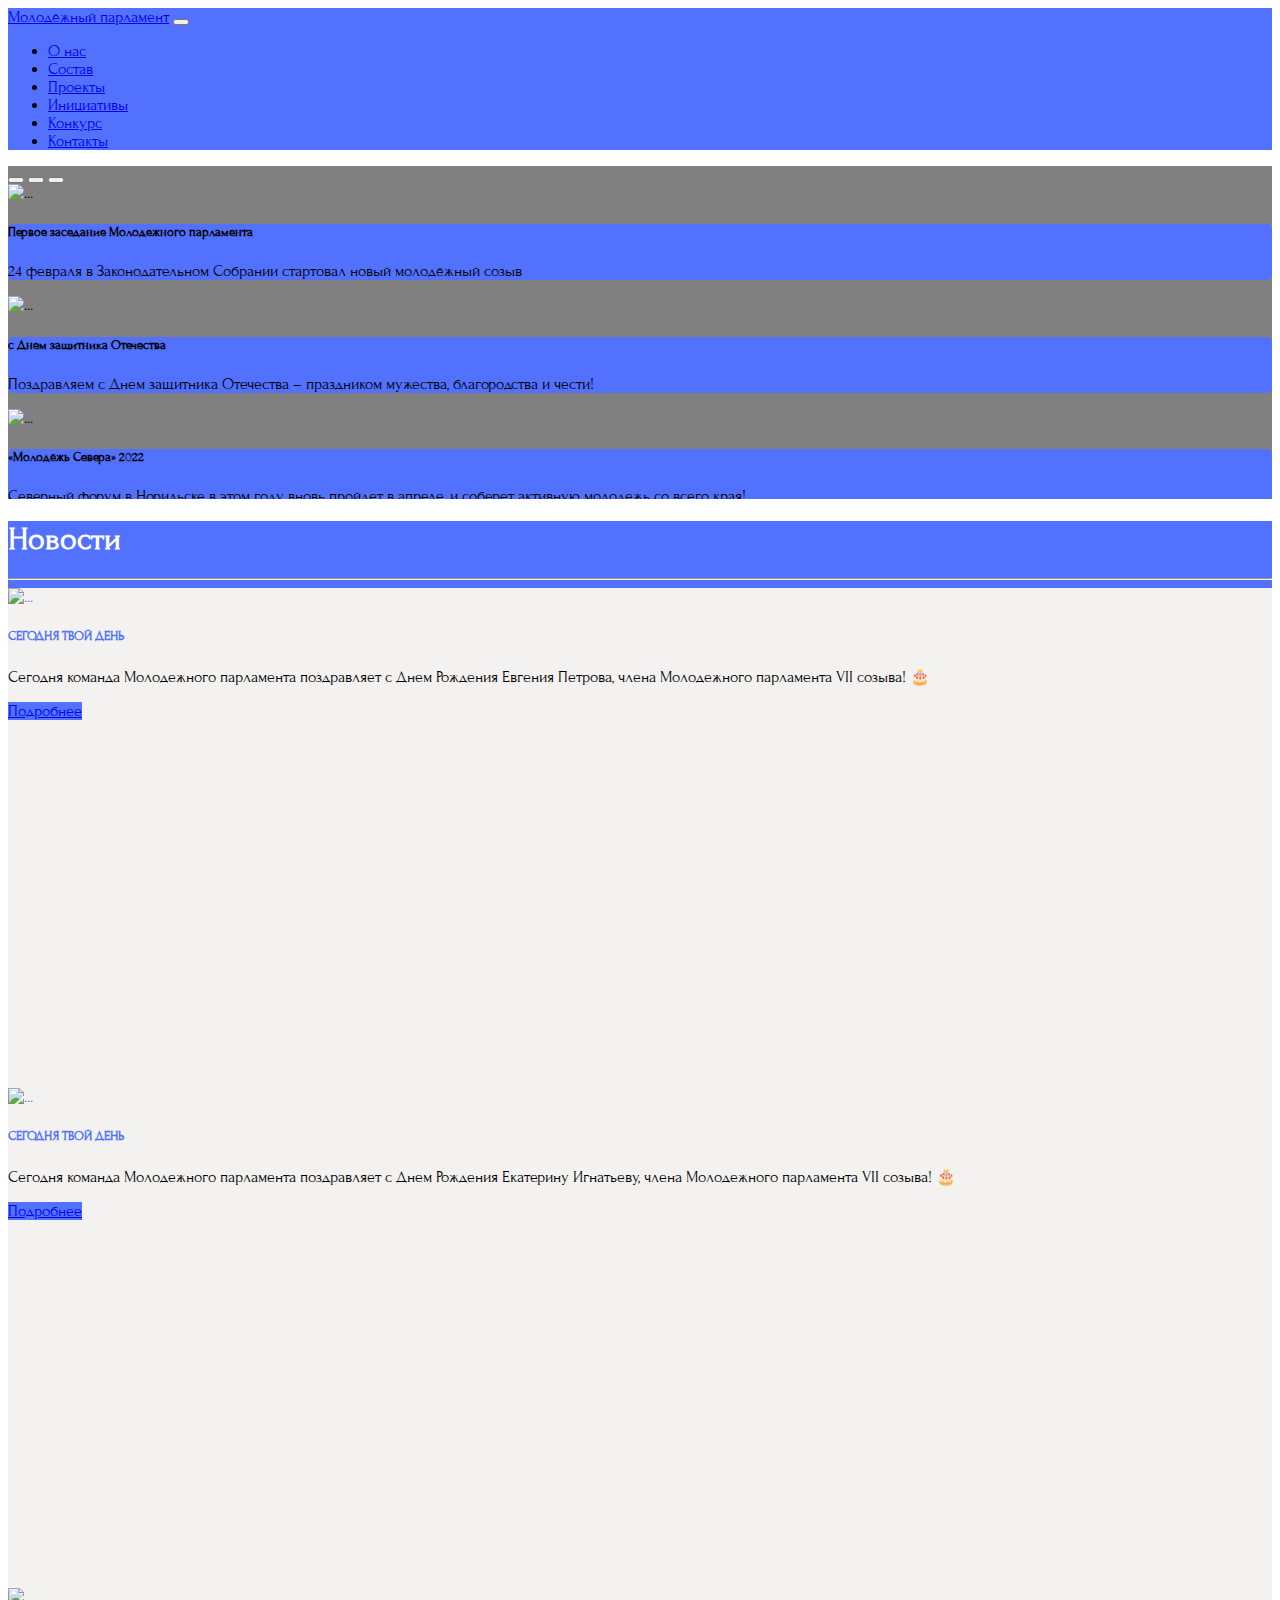
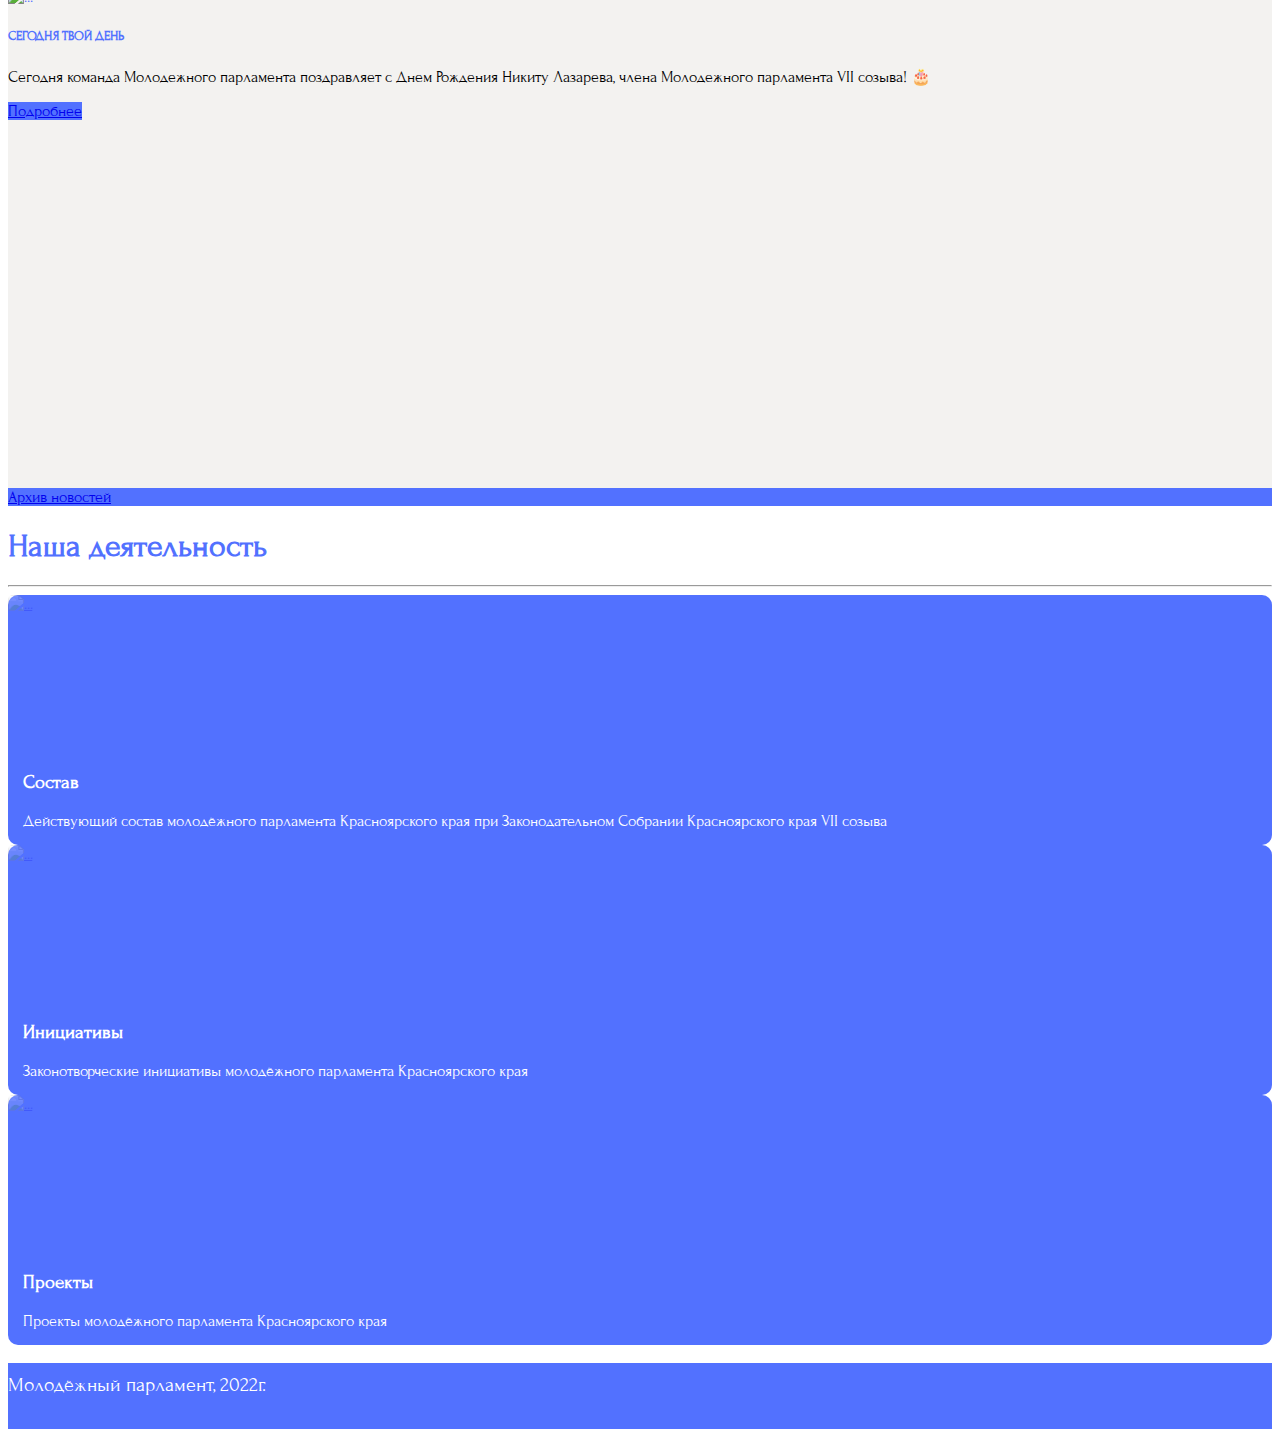
==== index.html @ 3beb5513 "изменение ссылок" ====
<!doctype html>
<html lang="ru">
  <head>
    <meta charset="utf-8">
    <meta name="viewport" content="width=device-width, initial-scale=1">
    <title>Главная страница</title>
    <link href="https://cdn.jsdelivr.net/npm/bootstrap@5.1.3/dist/css/bootstrap.min.css" rel="stylesheet" integrity="sha384-1BmE4kWBq78iYhFldvKuhfTAU6auU8tT94WrHftjDbrCEXSU1oBoqyl2QvZ6jIW3" crossorigin="anonymous">
    <!-- Custom styles for this template -->
    <link href="./css/style.css" rel="stylesheet">
    <link rel="preconnect" href="https://fonts.googleapis.com">
    <link rel="preconnect" href="https://fonts.gstatic.com" crossorigin>
    <link href="https://fonts.googleapis.com/css2?family=Forum&display=swap" rel="stylesheet">
  </head>
  <body>
    
<header>
  <nav class="navbar navbar-expand-lg navbar-dark Mycolor">
    <div class="container-fluid">
      <a class="navbar-brand" href="./index.html">Молодёжный парламент</a>
      <button class="navbar-toggler" type="button" data-bs-toggle="collapse" data-bs-target="#navbarSupportedContent" aria-controls="navbarSupportedContent" aria-expanded="false" aria-label="Toggle navigation">
        <span class="navbar-toggler-icon"></span>
      </button>
      <div class="collapse navbar-collapse" id="navbarSupportedContent">
        <ul class="navbar-nav me-auto mb-2 mb-lg-0">
          <li class="nav-item">
            <a class="nav-link " href="./About.html">О нас</a>
          </li>
          <li class="nav-item">
            <a class="nav-link" href="./Team.html">Состав</a>
          </li>
          <li class="nav-item">
            <a class="nav-link" href="#">Проекты</a>
          </li>
          <li class="nav-item">
            <a class="nav-link"  href="#">Инициативы</a>
          </li>
          <li class="nav-item">
            <a class="nav-link"  href="#">Конкурс</a>
          </li>
          <li class="nav-item">
            <a class="nav-link"  href="#">Контакты</a>
          </li>
        </ul>
      </div>
    </div>
  </nav>
</header>

<main>
  <div class="ImgMycolor_first">
    <div id="carouselExampleCaptions" class="carousel slide" data-bs-ride="carousel">
      <div class="carousel-indicators">
        <button type="button" data-bs-target="#carouselExampleCaptions" data-bs-slide-to="0" class="active" aria-current="true" aria-label="Slide 1"></button>
        <button type="button" data-bs-target="#carouselExampleCaptions" data-bs-slide-to="1" aria-label="Slide 2"></button>
        <button type="button" data-bs-target="#carouselExampleCaptions" data-bs-slide-to="2" aria-label="Slide 3"></button>
      </div>
      <div class="carousel-inner">
        <div class="carousel-item active">
          <img src="./img/216A9855.jpg" class="d-block" alt="...">
          <div class="carousel-caption ">
            <h5>Первое заседание Молодежного парламента</h5>
            <div class="d-none d-md-block">
            <p>24 февраля в Законодательном Собрании стартовал новый молодёжный созыв</p>
            </div>
          </div>
        </div>
        <div class="carousel-item">
          <img src="./img/na-sajt.jpg" class="d-block" alt="...">
          <div class="carousel-caption">
            <h5>с Днем защитника Отечества</h5>
           <div class="d-none d-md-block">
            <p>Поздравляем с Днем защитника Отечества – праздником мужества, благородства и чести!</p>
            </div>
          </div>
        </div>
        <div class="carousel-item">
          <img src="./img/vDRvpI-K5m4.jpg" class="d-block" alt="...">
          <div class="carousel-caption">
            <h5>«Молодёжь Севера» 2022</h5>
            <div class="d-none d-md-block">
            <p>Северный форум в Норильске в этом году вновь пройдет в апреле, и соберет активную молодежь со всего края!</p>
            </div>
          </div>
        </div>
      </div>
      <button class="carousel-control-prev" type="button" data-bs-target="#carouselExampleCaptions" data-bs-slide="prev">
        <span class="carousel-control-prev-icon" aria-hidden="true"></span>
        <span class="visually-hidden">Назад</span>
      </button>
      <button class="carousel-control-next" type="button" data-bs-target="#carouselExampleCaptions" data-bs-slide="next">
        <span class="carousel-control-next-icon" aria-hidden="true"></span>
        <span class="visually-hidden">Вперёд</span>
      </button>
    </div>
  </div>
  <div class="Mycolor">
    <div class="container">
      <h1 class="text-center HMycolor" >Новости</h1>
      <hr class="H1Mycolor">
      <div class="row row-cols-1 row-cols-md-3 g-4">
        <div class="col">
          <div class="card">
            <img src="./img/1jJB3IHgDN8.jpg" class="card-img-top" alt="...">
            <div class="card-body">
              <h5 class="card-title">СЕГОДНЯ ТВОЙ ДЕНЬ</h5>
              <p class="card-text">Сегодня команда Молодежного парламента поздравляет с Днем Рождения Евгения Петрова, члена Молодежного парламента VII созыва! 🎂 </p>
            </div>
            <div class="card-footer">
              <a href="#" class="btn btn-outline-light">Подробнее</a>
            </div>
          </div>
        </div>
        <div class="col">
          <div class="card">
            <img src="./img/YKdnZwgOyQk.jpg" class="card-img-top" alt="...">
            <div class="card-body">
              <h5 class="card-title">СЕГОДНЯ ТВОЙ ДЕНЬ </h5>
              <p class="card-text">Сегодня команда Молодежного парламента поздравляет с Днем Рождения Екатерину Игнатьеву, члена Молодежного парламента VII созыва! 🎂</p>
            </div>
            <div class="card-footer">
              <a href="#" class="btn btn-outline-light">Подробнее</a>
            </div>
          </div>
        </div>
        <div class="col">
          <div class="card">
            <img src="./img/FtNxBupVgfM.jpg" class="card-img-top" alt="...">
            <div class="card-body">
              <h5 class="card-title">СЕГОДНЯ ТВОЙ ДЕНЬ</h5>
              <p class="card-text">Сегодня команда Молодежного парламента поздравляет с Днем Рождения Никиту Лазарева, члена Молодежного парламента VII созыва! 🎂</p>
            </div>
            <div class="card-footer">
              <a href="#" class="btn btn-outline-light">Подробнее</a>
            </div>
          </div>
        </div>
      </div>
      <a href="#" class="btn btn-outline-light my-3">Архив новостей</a>
      <br>
    </div>
  </div>
  <div class="container">
<h1 class="text-center" >Наша деятельность</h1>
<hr>
<div class="row row-cols-1 row-cols-md-1 g-4">
  <div class="col">
    <div class="MYcard">
      <a href="./Team.html"><img src="./img/cristiano_gol_sevilla_n-1.jpg" class="card-img-top h-100" alt="..."></a>
      <div class="MYtext">
        <h3>Состав</h3>
          Действующий состав молодёжного парламента Красноярского края при Законодательном Собрании Красноярского края VII созыва
      </div>
    </div>
  </div>
  <div class="col">
    <div class="MYcard">
      <a href="https://vk.com/feed"><img src="./img/writing-wide-2.jpg" class="card-img-top h-100" alt="..."></a>
      <div class="MYtext">
        <h3>Инициативы</h3>
        Законотворческие инициативы молодёжного парламента Красноярского края
      </div>
    </div>
  </div>
  <div class="col">
    <div class="MYcard">
      <a href="https://vk.com/feed"><img src="./img/prueba2_19.jpg" class="card-img-top h-100" alt="..."></a>
      <div class="MYtext">
        <h3>Проекты</h3>
        Проекты молодёжного парламента Красноярского края
      </div>
    </div>
  </div>
</div>
<br>
</div>
<footer>
  <div class="container">
  Молодёжный парламент, 2022г.
  </div>
</footer>
</main>
<script src="https://cdn.jsdelivr.net/npm/bootstrap@5.1.3/dist/js/bootstrap.bundle.min.js" integrity="sha384-ka7Sk0Gln4gmtz2MlQnikT1wXgYsOg+OMhuP+IlRH9sENBO0LRn5q+8nbTov4+1p" crossorigin="anonymous"></script> 
  </body>
</html>
---- css/style.css ----
body{
  font-family: 'Forum', cursive;
}
.Mycolor
{
  background-color: #5271ff ;
}
.ImgMycolor_first
{
  background-color: gray;
  height: 250pt;
	overflow: hidden;
}
.ImgMycolor_first img
{
	width: 100%;
	height: 250pt;
	object-fit:cover;
  object-position:center;
}
.DivMycolor
{
  background-color: #5271ff ;
  color:#fff;
}
.HMycolor
{
  background-color: #5271ff ;
  color:#fff;
}
.H1Mycolor
{
  color: #fff;
}
.card
{
  background-color: #f3f2f0;
  color:#5271ff ;
  height: 500px;
}
.card-text
{
  color:#000;
}
.card-img-top
{
  height: 250px;
  object-fit:cover;
  object-position:top;
}
.btn-outline-light
{
  background-color: #5271ff ;
}
h1
{
  color: #5271ff ;
}
hr
{
  color: #5271ff ;
}
.page-link
{
  background-color: #5271ff ;
  color: #fff;
}
.page-item.disabled .page-link
{
  background-color: #5271ff ;
  color: #fff;
}
.page-link:hover {
  z-index: 2;
  color: #5271ff ;
  background-color: #fff;
  border-color: #5271ff ;
}
.btn-outline-light:hover {
  color: #5271ff ;
  background-color: #fff;
  border-color: #5271ff ;
}
.carousel-caption
{
  border-radius: 5px;
  background-color: #5271ff ;
}
footer
{
  width: 100%;
  height: 56px;
  background-color: #5271ff ;
  color: #fff;
  font-size: 20px;
  padding-top: 10px;
}
.card-footer
{
  background-color: #f3f2f0;
  border-top: none;
}
.card-body
{
  border-bottom: none;
}
.MYcard
{
    background-color:#5271ff ;
    position: relative;
    height: 250px;
    border-radius: 10px;
}
.MYcard img
{
    width: 100%;
	height: 100%;
    border-radius: 5px;
	object-fit:cover;
  object-position:top;
  opacity: 20%;

}
.MY_card img
{
    width: 200px;
	  height: 300px;
    border-radius: 10px;
	object-fit:cover;
  object-position:top;


}
.MY_card
{
    background-color:#5271ff ;
    position: relative;
    height: 300px;
    width: 200px;
    border-radius: 10px;
}
.MYtext
{
    padding: 15px;
    color: #fff;
    position: absolute;
    bottom:0%;
}
.MY_text
{
  width: 100%;
  height: 100px;
    padding: 15px;
    font-size: 20px;
    color: #fff;
    position: absolute;
    bottom:0%;
    background-color: #5272ff81;
    border-bottom-right-radius: 10px;
    border-bottom-left-radius: 10px;
    margin-bottom: 0;
    line-height: 1;
	overflow: hidden;

}
.MY_text:hover{
  height: 300px;
  border-radius: 10px;
  transition: 1.5s;
}
.My {
  margin-bottom: 0;
}
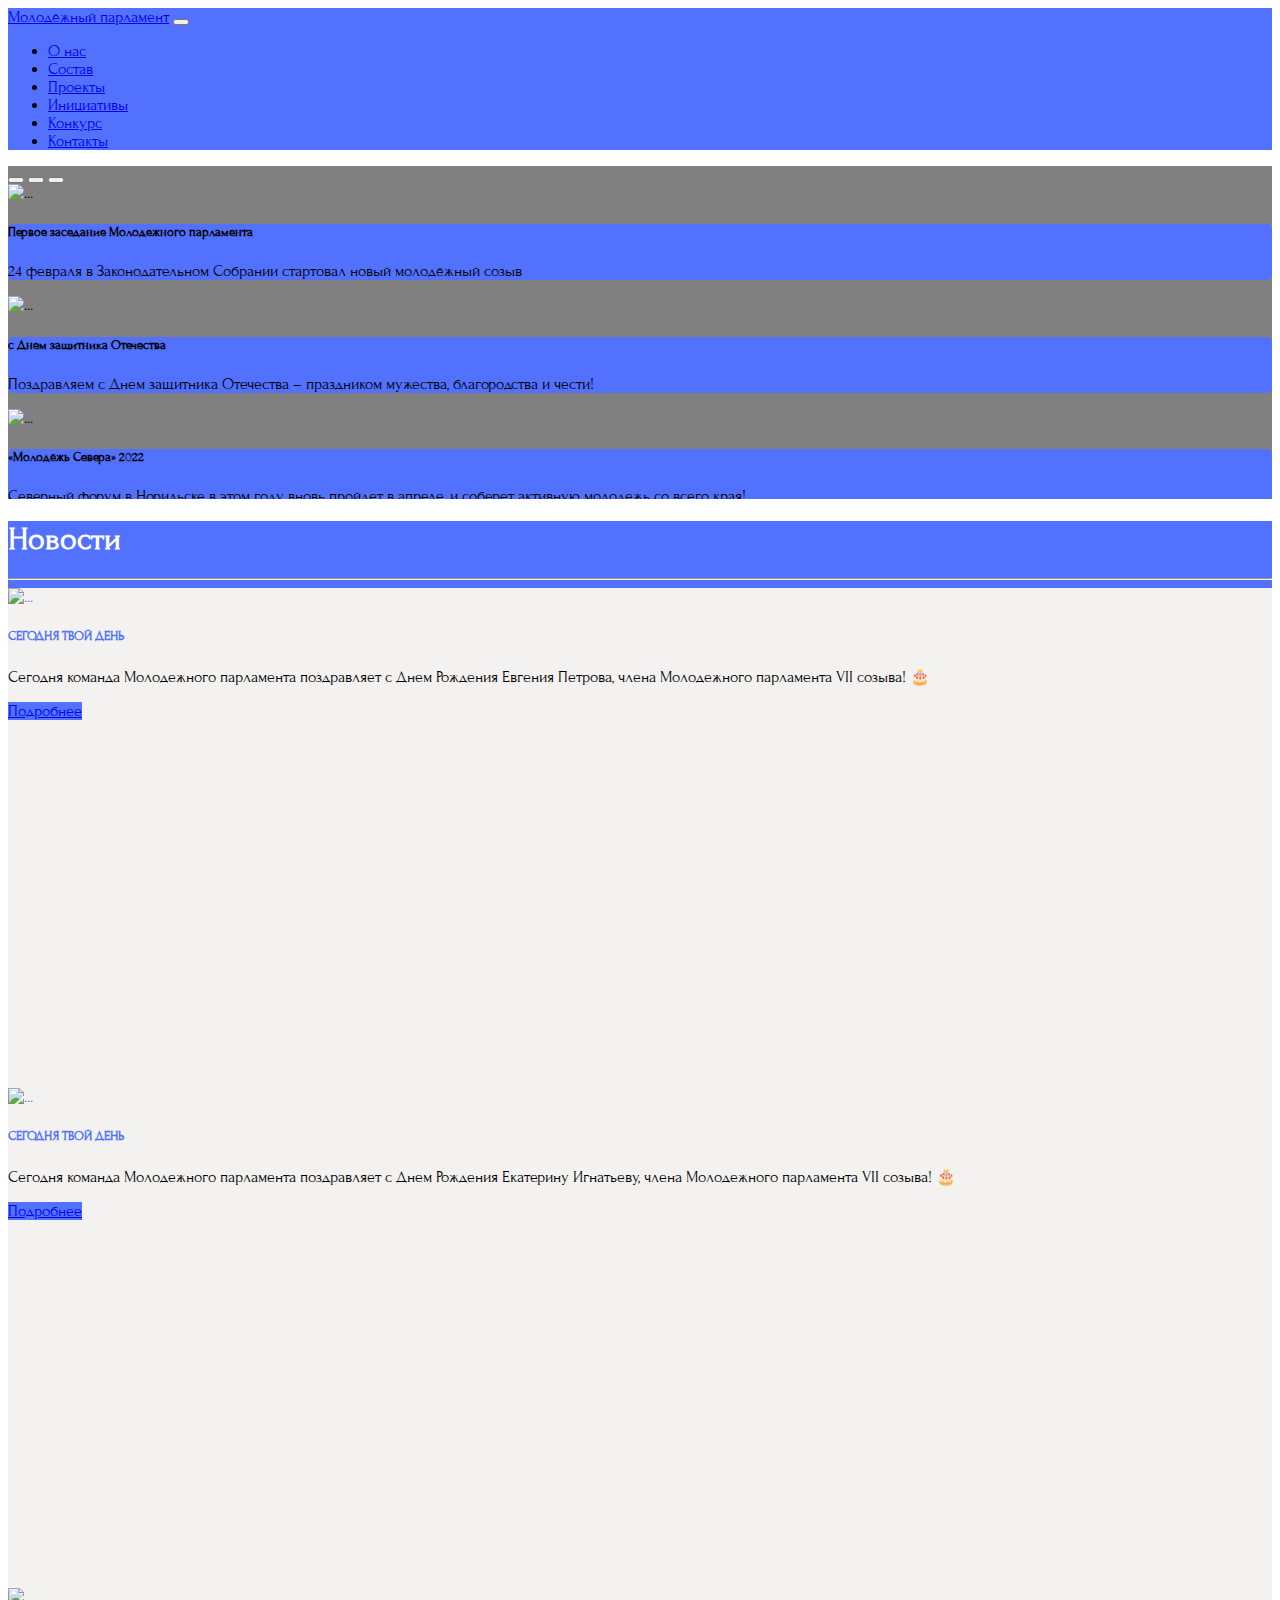
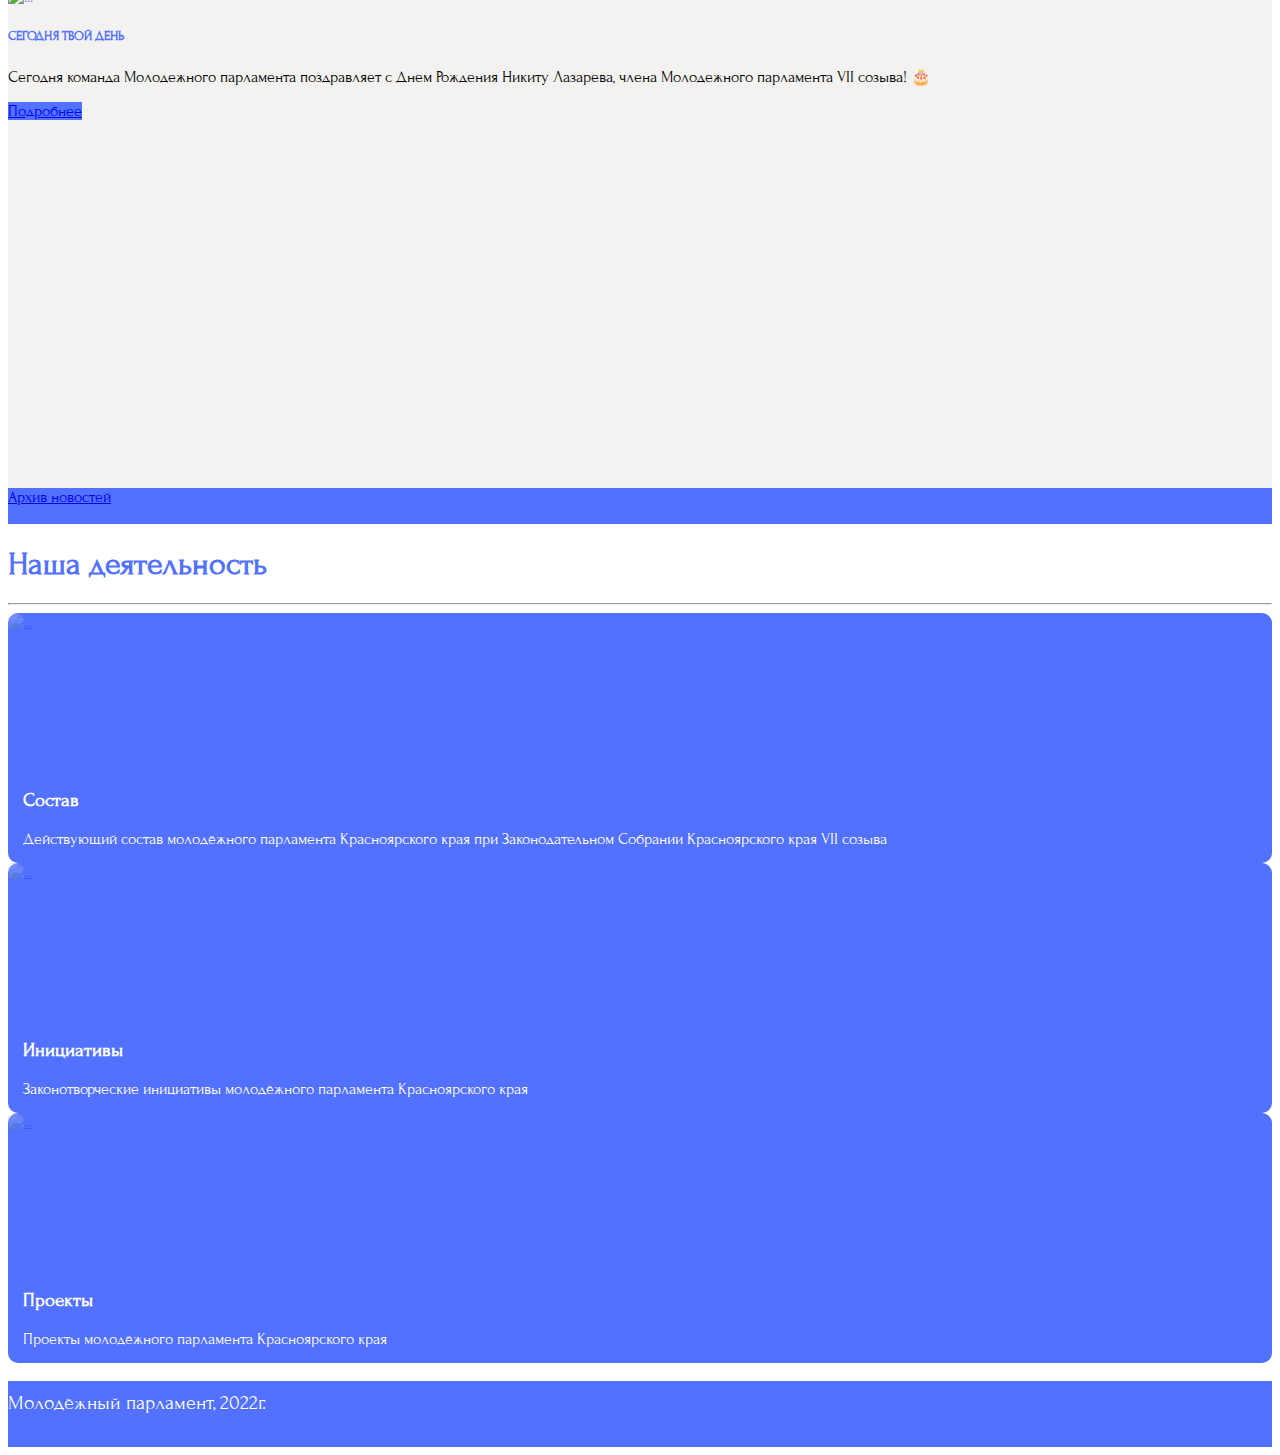
==== commit fed8dfaa: "Добавление раздела контакты" ====
--- a/index.html
+++ b/index.html
@@ -1,10 +1,25 @@
 <!doctype html>
 <html lang="ru">
   <head>
+    <!-- Yandex.Metrika counter -->
+<script type="text/javascript" >
+   (function(m,e,t,r,i,k,a){m[i]=m[i]||function(){(m[i].a=m[i].a||[]).push(arguments)};
+   m[i].l=1*new Date();k=e.createElement(t),a=e.getElementsByTagName(t)[0],k.async=1,k.src=r,a.parentNode.insertBefore(k,a)})
+   (window, document, "script", "https://mc.yandex.ru/metrika/tag.js", "ym");
+
+   ym(89233406, "init", {
+        clickmap:true,
+        trackLinks:true,
+        accurateTrackBounce:true,
+        webvisor:true
+   });
+</script>
+<noscript><div><img src="https://mc.yandex.ru/watch/89233406" style="position:absolute; left:-9999px;" alt="" /></div></noscript>
+<!-- /Yandex.Metrika counter -->
     <meta charset="utf-8">
     <meta name="viewport" content="width=device-width, initial-scale=1">
     <title>Главная страница</title>
-    <link href="https://cdn.jsdelivr.net/npm/bootstrap@5.1.3/dist/css/bootstrap.min.css" rel="stylesheet" integrity="sha384-1BmE4kWBq78iYhFldvKuhfTAU6auU8tT94WrHftjDbrCEXSU1oBoqyl2QvZ6jIW3" crossorigin="anonymous">
+    <link href="https://cdn.jsdelivr.net/npm/bootstrap@5.2.0-beta1/dist/css/bootstrap.min.css" rel="stylesheet" integrity="sha384-0evHe/X+R7YkIZDRvuzKMRqM+OrBnVFBL6DOitfPri4tjfHxaWutUpFmBp4vmVor" crossorigin="anonymous">
     <!-- Custom styles for this template -->
     <link href="./css/style.css" rel="stylesheet">
     <link rel="preconnect" href="https://fonts.googleapis.com">
@@ -29,16 +44,16 @@
             <a class="nav-link" href="./Team.html">Состав</a>
           </li>
           <li class="nav-item">
-            <a class="nav-link" href="#">Проекты</a>
-          </li>
-          <li class="nav-item">
-            <a class="nav-link"  href="#">Инициативы</a>
+            <a class="nav-link" href="./Projects.html">Проекты</a>
+          </li>
+          <li class="nav-item">
+            <a class="nav-link"  href="./Initiatives.html">Инициативы</a>
           </li>
           <li class="nav-item">
             <a class="nav-link"  href="#">Конкурс</a>
           </li>
           <li class="nav-item">
-            <a class="nav-link"  href="#">Контакты</a>
+            <a class="nav-link"  href="./Сontacts.html">Контакты</a>
           </li>
         </ul>
       </div>
@@ -97,8 +112,8 @@
     <div class="container">
       <h1 class="text-center HMycolor" >Новости</h1>
       <hr class="H1Mycolor">
-      <div class="row row-cols-1 row-cols-md-3 g-4">
-        <div class="col">
+      <div class="row  justify-content-center align-items-center row-cols-3 g-4">
+        <div class="col cards">
           <div class="card">
             <img src="./img/1jJB3IHgDN8.jpg" class="card-img-top" alt="...">
             <div class="card-body">
@@ -110,7 +125,7 @@
             </div>
           </div>
         </div>
-        <div class="col">
+        <div class="col cards">
           <div class="card">
             <img src="./img/YKdnZwgOyQk.jpg" class="card-img-top" alt="...">
             <div class="card-body">
@@ -122,7 +137,7 @@
             </div>
           </div>
         </div>
-        <div class="col">
+        <div class="col cards">
           <div class="card">
             <img src="./img/FtNxBupVgfM.jpg" class="card-img-top" alt="...">
             <div class="card-body">
@@ -135,7 +150,9 @@
           </div>
         </div>
       </div>
-      <a href="#" class="btn btn-outline-light my-3">Архив новостей</a>
+      <div>
+        <a href="#" class="btn btn-outline-light my-3">Архив новостей</a>
+      </div>
       <br>
     </div>
   </div>
@@ -145,11 +162,11 @@
 <div class="row row-cols-1 row-cols-md-1 g-4">
   <div class="col">
     <div class="MYcard">
-      <a href="./Team.html"><img src="./img/cristiano_gol_sevilla_n-1.jpg" class="card-img-top h-100" alt="..."></a>
+      <a href="./Team.html"><img src="./img/cristiano_gol_sevilla_n-1.jpg" class="card-img-top h-100" alt="...">
       <div class="MYtext">
         <h3>Состав</h3>
           Действующий состав молодёжного парламента Красноярского края при Законодательном Собрании Красноярского края VII созыва
-      </div>
+      </div></a>
     </div>
   </div>
   <div class="col">
@@ -179,6 +196,6 @@
   </div>
 </footer>
 </main>
-<script src="https://cdn.jsdelivr.net/npm/bootstrap@5.1.3/dist/js/bootstrap.bundle.min.js" integrity="sha384-ka7Sk0Gln4gmtz2MlQnikT1wXgYsOg+OMhuP+IlRH9sENBO0LRn5q+8nbTov4+1p" crossorigin="anonymous"></script> 
+<script src="https://cdn.jsdelivr.net/npm/bootstrap@5.2.0-beta1/dist/js/bootstrap.bundle.min.js" integrity="sha384-pprn3073KE6tl6bjs2QrFaJGz5/SUsLqktiwsUTF55Jfv3qYSDhgCecCxMW52nD2" crossorigin="anonymous"></script>
   </body>
 </html>
--- a/css/style.css
+++ b/css/style.css
@@ -53,6 +53,10 @@
   background-color: #5271ff ;
 }
 h1
+{
+  color: #5271ff ;
+}
+h2
 {
   color: #5271ff ;
 }
@@ -170,4 +174,53 @@
 }
 .My {
   margin-bottom: 0;
-}+}
+.person{
+  height: auto;
+  width: 100%;
+  /* еще больше контроля с max-width */
+  min-width: 200px;
+  border-radius: 10px;
+}
+.icon{
+  height: auto;
+  width: 100%;
+  max-width: 70px;
+}
+.project{
+  width: 250px;
+  height: 250px;
+  border-radius: 10px;
+	object-fit:cover;
+  object-position:center;
+  border: #5271ff solid;
+}
+.projects{
+  width: 250px;
+  height: 300px;
+}
+.intiative{
+  width: 300px;
+  height: 300px;
+  border-radius: 10px;
+	object-fit:cover;
+  object-position:top;
+  border: #5271ff solid;
+}
+.intiatives{
+  align-items: center;
+  width: 300px;
+  height: 400px;
+}
+.col.cards{
+  min-width: 300px;
+}
+.map{
+  margin-top: 20px;
+  width: 300px;
+  height: 300px;
+}
+.col.form
+{
+  max-width: 400px;
+}
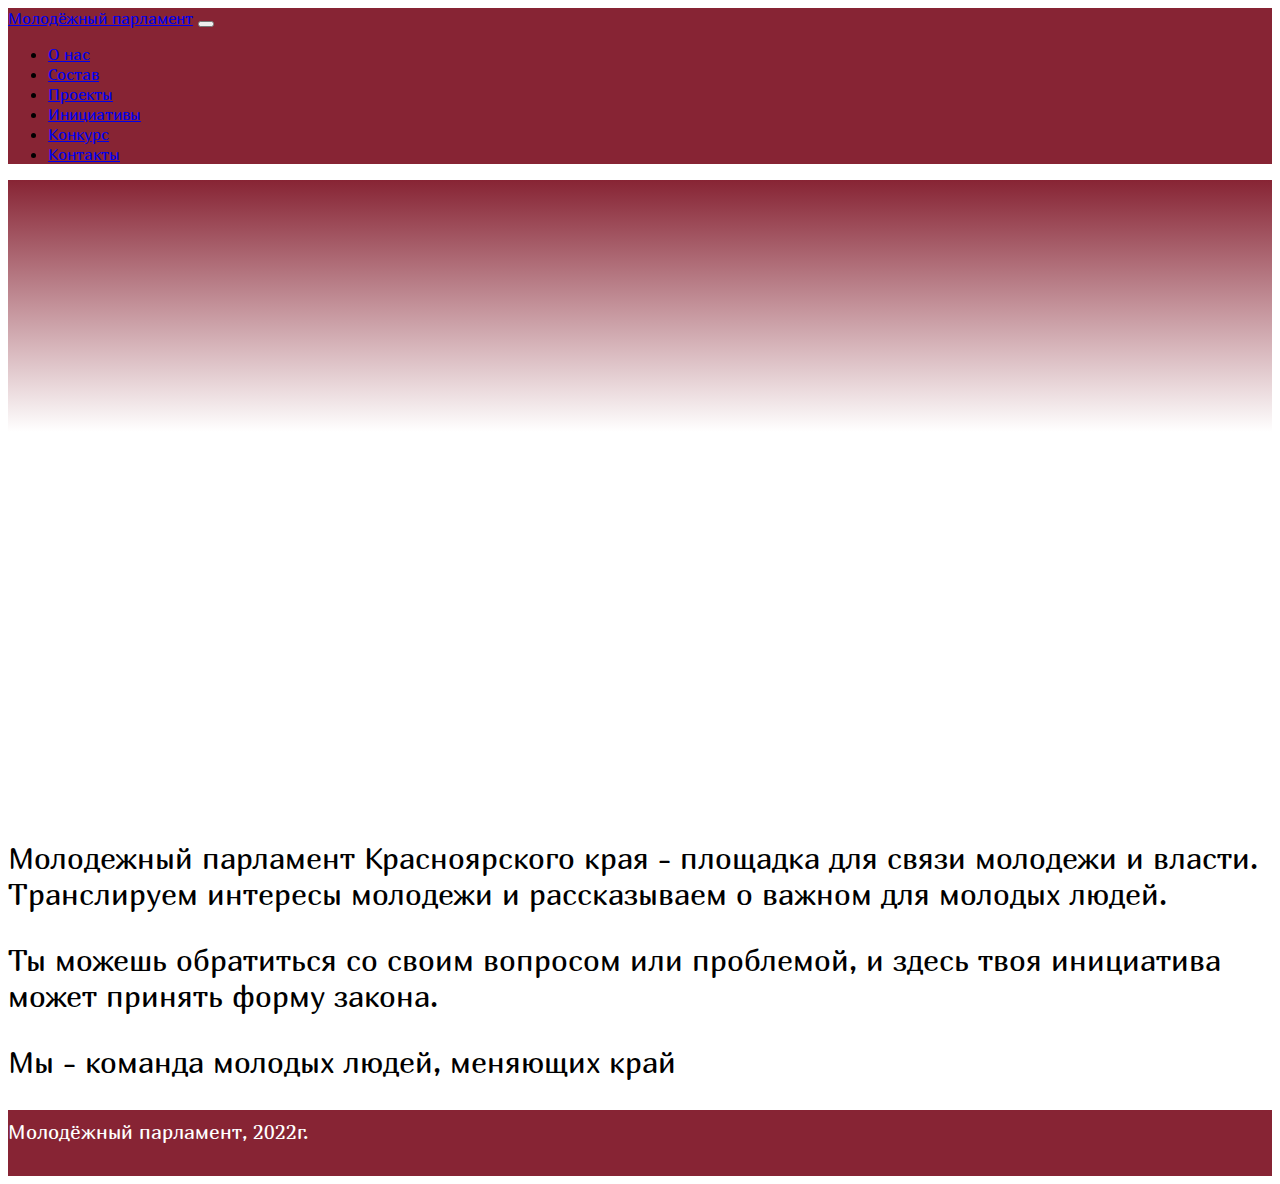
==== commit d7259deb: "Главная страница" ====
--- a/index.html
+++ b/index.html
@@ -24,19 +24,19 @@
     <link href="./css/style.css" rel="stylesheet">
     <link rel="preconnect" href="https://fonts.googleapis.com">
     <link rel="preconnect" href="https://fonts.gstatic.com" crossorigin>
-    <link href="https://fonts.googleapis.com/css2?family=Forum&display=swap" rel="stylesheet">
+    <link href="https://fonts.googleapis.com/css2?family=Comfortaa&display=swap" rel="stylesheet">
   </head>
   <body>
     
 <header>
   <nav class="navbar navbar-expand-lg navbar-dark Mycolor">
-    <div class="container-fluid">
+    <div class="container-fluid ">
       <a class="navbar-brand" href="./index.html">Молодёжный парламент</a>
       <button class="navbar-toggler" type="button" data-bs-toggle="collapse" data-bs-target="#navbarSupportedContent" aria-controls="navbarSupportedContent" aria-expanded="false" aria-label="Toggle navigation">
         <span class="navbar-toggler-icon"></span>
       </button>
-      <div class="collapse navbar-collapse" id="navbarSupportedContent">
-        <ul class="navbar-nav me-auto mb-2 mb-lg-0">
+      <div class="collapse navbar-collapse text-center" id="navbarSupportedContent">
+        <ul class="navbar-nav me-auto mb-2 mb-lg-0 w-100 justify-content-end">
           <li class="nav-item">
             <a class="nav-link " href="./About.html">О нас</a>
           </li>
@@ -50,7 +50,7 @@
             <a class="nav-link"  href="./Initiatives.html">Инициативы</a>
           </li>
           <li class="nav-item">
-            <a class="nav-link"  href="#">Конкурс</a>
+            <a class="nav-link"  href="./Сontest.html">Конкурс</a>
           </li>
           <li class="nav-item">
             <a class="nav-link"  href="./Сontacts.html">Контакты</a>
@@ -62,133 +62,15 @@
 </header>
 
 <main>
-  <div class="ImgMycolor_first">
-    <div id="carouselExampleCaptions" class="carousel slide" data-bs-ride="carousel">
-      <div class="carousel-indicators">
-        <button type="button" data-bs-target="#carouselExampleCaptions" data-bs-slide-to="0" class="active" aria-current="true" aria-label="Slide 1"></button>
-        <button type="button" data-bs-target="#carouselExampleCaptions" data-bs-slide-to="1" aria-label="Slide 2"></button>
-        <button type="button" data-bs-target="#carouselExampleCaptions" data-bs-slide-to="2" aria-label="Slide 3"></button>
+  <div class="mainfoto">
+  </div>
+  <!--<img src="./img/216A9855.jpg" class="mainfoto" alt="...">-->
+    <div class="container">
+      <div class="maindiv text-center">
+        <p>Молодежный парламент Красноярского края - площадка для связи молодежи и власти. Транслируем интересы молодежи и рассказываем о важном для молодых людей.</p>
+        <p>Ты можешь обратиться со своим вопросом или проблемой, и здесь твоя инициатива может принять форму закона.</p>
+        <p>Мы - команда молодых людей, меняющих край </p>
       </div>
-      <div class="carousel-inner">
-        <div class="carousel-item active">
-          <img src="./img/216A9855.jpg" class="d-block" alt="...">
-          <div class="carousel-caption ">
-            <h5>Первое заседание Молодежного парламента</h5>
-            <div class="d-none d-md-block">
-            <p>24 февраля в Законодательном Собрании стартовал новый молодёжный созыв</p>
-            </div>
-          </div>
-        </div>
-        <div class="carousel-item">
-          <img src="./img/na-sajt.jpg" class="d-block" alt="...">
-          <div class="carousel-caption">
-            <h5>с Днем защитника Отечества</h5>
-           <div class="d-none d-md-block">
-            <p>Поздравляем с Днем защитника Отечества – праздником мужества, благородства и чести!</p>
-            </div>
-          </div>
-        </div>
-        <div class="carousel-item">
-          <img src="./img/vDRvpI-K5m4.jpg" class="d-block" alt="...">
-          <div class="carousel-caption">
-            <h5>«Молодёжь Севера» 2022</h5>
-            <div class="d-none d-md-block">
-            <p>Северный форум в Норильске в этом году вновь пройдет в апреле, и соберет активную молодежь со всего края!</p>
-            </div>
-          </div>
-        </div>
-      </div>
-      <button class="carousel-control-prev" type="button" data-bs-target="#carouselExampleCaptions" data-bs-slide="prev">
-        <span class="carousel-control-prev-icon" aria-hidden="true"></span>
-        <span class="visually-hidden">Назад</span>
-      </button>
-      <button class="carousel-control-next" type="button" data-bs-target="#carouselExampleCaptions" data-bs-slide="next">
-        <span class="carousel-control-next-icon" aria-hidden="true"></span>
-        <span class="visually-hidden">Вперёд</span>
-      </button>
-    </div>
-  </div>
-  <div class="Mycolor">
-    <div class="container">
-      <h1 class="text-center HMycolor" >Новости</h1>
-      <hr class="H1Mycolor">
-      <div class="row  justify-content-center align-items-center row-cols-3 g-4">
-        <div class="col cards">
-          <div class="card">
-            <img src="./img/1jJB3IHgDN8.jpg" class="card-img-top" alt="...">
-            <div class="card-body">
-              <h5 class="card-title">СЕГОДНЯ ТВОЙ ДЕНЬ</h5>
-              <p class="card-text">Сегодня команда Молодежного парламента поздравляет с Днем Рождения Евгения Петрова, члена Молодежного парламента VII созыва! 🎂 </p>
-            </div>
-            <div class="card-footer">
-              <a href="#" class="btn btn-outline-light">Подробнее</a>
-            </div>
-          </div>
-        </div>
-        <div class="col cards">
-          <div class="card">
-            <img src="./img/YKdnZwgOyQk.jpg" class="card-img-top" alt="...">
-            <div class="card-body">
-              <h5 class="card-title">СЕГОДНЯ ТВОЙ ДЕНЬ </h5>
-              <p class="card-text">Сегодня команда Молодежного парламента поздравляет с Днем Рождения Екатерину Игнатьеву, члена Молодежного парламента VII созыва! 🎂</p>
-            </div>
-            <div class="card-footer">
-              <a href="#" class="btn btn-outline-light">Подробнее</a>
-            </div>
-          </div>
-        </div>
-        <div class="col cards">
-          <div class="card">
-            <img src="./img/FtNxBupVgfM.jpg" class="card-img-top" alt="...">
-            <div class="card-body">
-              <h5 class="card-title">СЕГОДНЯ ТВОЙ ДЕНЬ</h5>
-              <p class="card-text">Сегодня команда Молодежного парламента поздравляет с Днем Рождения Никиту Лазарева, члена Молодежного парламента VII созыва! 🎂</p>
-            </div>
-            <div class="card-footer">
-              <a href="#" class="btn btn-outline-light">Подробнее</a>
-            </div>
-          </div>
-        </div>
-      </div>
-      <div>
-        <a href="#" class="btn btn-outline-light my-3">Архив новостей</a>
-      </div>
-      <br>
-    </div>
-  </div>
-  <div class="container">
-<h1 class="text-center" >Наша деятельность</h1>
-<hr>
-<div class="row row-cols-1 row-cols-md-1 g-4">
-  <div class="col">
-    <div class="MYcard">
-      <a href="./Team.html"><img src="./img/cristiano_gol_sevilla_n-1.jpg" class="card-img-top h-100" alt="...">
-      <div class="MYtext">
-        <h3>Состав</h3>
-          Действующий состав молодёжного парламента Красноярского края при Законодательном Собрании Красноярского края VII созыва
-      </div></a>
-    </div>
-  </div>
-  <div class="col">
-    <div class="MYcard">
-      <a href="https://vk.com/feed"><img src="./img/writing-wide-2.jpg" class="card-img-top h-100" alt="..."></a>
-      <div class="MYtext">
-        <h3>Инициативы</h3>
-        Законотворческие инициативы молодёжного парламента Красноярского края
-      </div>
-    </div>
-  </div>
-  <div class="col">
-    <div class="MYcard">
-      <a href="https://vk.com/feed"><img src="./img/prueba2_19.jpg" class="card-img-top h-100" alt="..."></a>
-      <div class="MYtext">
-        <h3>Проекты</h3>
-        Проекты молодёжного парламента Красноярского края
-      </div>
-    </div>
-  </div>
-</div>
-<br>
 </div>
 <footer>
   <div class="container">
--- a/css/style.css
+++ b/css/style.css
@@ -1,13 +1,38 @@
+/*  
+    background-color: 872434; - бордовый
+    background-color: #8C8D8E; - серый
+    background-color: #111C24; - тёмно серый
+*/
+@font-face {
+  font-family: Marmelad;
+  src:   url("/font/Marmelad-Regular.ttf");
+  font-weight: normal;
+  font-style: normal;
+  font-style: bold;
+}
 body{
-  font-family: 'Forum', cursive;
+  font-family: 'Marmelad';
 }
 .Mycolor
 {
-  background-color: #5271ff ;
+  background-color: #872434 ;
+}
+.mainfoto
+{
+  background-image: linear-gradient(to top, transparent 60%, #872434),url(/img/216A9855.jpg);
+  background-size: cover;
+  background-position: center;
+  width: 100%;
+  height: 70vh;
+}
+.maindiv
+{
+  font-size: 30px;
+  font-style: bold;
 }
 .ImgMycolor_first
 {
-  background-color: gray;
+  background-color: #8C8D8E;
   height: 250pt;
 	overflow: hidden;
 }
@@ -20,12 +45,12 @@
 }
 .DivMycolor
 {
-  background-color: #5271ff ;
+  background-color: 872434 ;
   color:#fff;
 }
 .HMycolor
 {
-  background-color: #5271ff ;
+  background-color: 872434 ;
   color:#fff;
 }
 .H1Mycolor
@@ -35,12 +60,13 @@
 .card
 {
   background-color: #f3f2f0;
-  color:#5271ff ;
+  color:#872434 ;
   height: 500px;
 }
 .card-text
 {
-  color:#000;
+  color:#111C24;
+  line-height: 16px;
 }
 .card-img-top
 {
@@ -50,51 +76,51 @@
 }
 .btn-outline-light
 {
-  background-color: #5271ff ;
+  background-color: #872434 ;
 }
 h1
 {
-  color: #5271ff ;
+  color: #872434 ;
 }
 h2
 {
-  color: #5271ff ;
+  color: #872434 ;
 }
 hr
 {
-  color: #5271ff ;
+  color: #872434 ;
 }
 .page-link
 {
-  background-color: #5271ff ;
+  background-color: #872434 ;
   color: #fff;
 }
 .page-item.disabled .page-link
 {
-  background-color: #5271ff ;
+  background-color: #872434 ;
   color: #fff;
 }
 .page-link:hover {
   z-index: 2;
-  color: #5271ff ;
+  color: #872434 ;
   background-color: #fff;
-  border-color: #5271ff ;
+  border-color: #872434 ;
 }
 .btn-outline-light:hover {
-  color: #5271ff ;
+  color: #872434 ;
   background-color: #fff;
-  border-color: #5271ff ;
+  border-color: #872434 ;
 }
 .carousel-caption
 {
   border-radius: 5px;
-  background-color: #5271ff ;
+  background-color: #872434 ;
 }
 footer
 {
   width: 100%;
   height: 56px;
-  background-color: #5271ff ;
+  background-color: #872434 ;
   color: #fff;
   font-size: 20px;
   padding-top: 10px;
@@ -110,7 +136,7 @@
 }
 .MYcard
 {
-    background-color:#5271ff ;
+    background-color:#872434 ;
     position: relative;
     height: 250px;
     border-radius: 10px;
@@ -137,7 +163,7 @@
 }
 .MY_card
 {
-    background-color:#5271ff ;
+    background-color:#872434 ;
     position: relative;
     height: 300px;
     width: 200px;
@@ -155,17 +181,16 @@
   width: 100%;
   height: 100px;
     padding: 15px;
-    font-size: 20px;
+    font-size: 16px;
     color: #fff;
     position: absolute;
     bottom:0%;
-    background-color: #5272ff81;
+    background-color: #87243481;
     border-bottom-right-radius: 10px;
     border-bottom-left-radius: 10px;
     margin-bottom: 0;
     line-height: 1;
 	overflow: hidden;
-
 }
 .MY_text:hover{
   height: 300px;
@@ -193,7 +218,7 @@
   border-radius: 10px;
 	object-fit:cover;
   object-position:center;
-  border: #5271ff solid;
+  border: #872434 solid;
 }
 .projects{
   width: 250px;
@@ -205,7 +230,7 @@
   border-radius: 10px;
 	object-fit:cover;
   object-position:top;
-  border: #5271ff solid;
+  border: #872434 solid;
 }
 .intiatives{
   align-items: center;
@@ -220,7 +245,14 @@
   width: 300px;
   height: 300px;
 }
-.col.form
-{
-  max-width: 400px;
-}
+.MYbtn{
+  background-color: #872434;
+  color: #fff;
+}
+.MYbtn:hover{
+  border: 1px, #872434 ;
+  color: #872434;
+}
+.my-col{
+  max-width: 500px;
+}
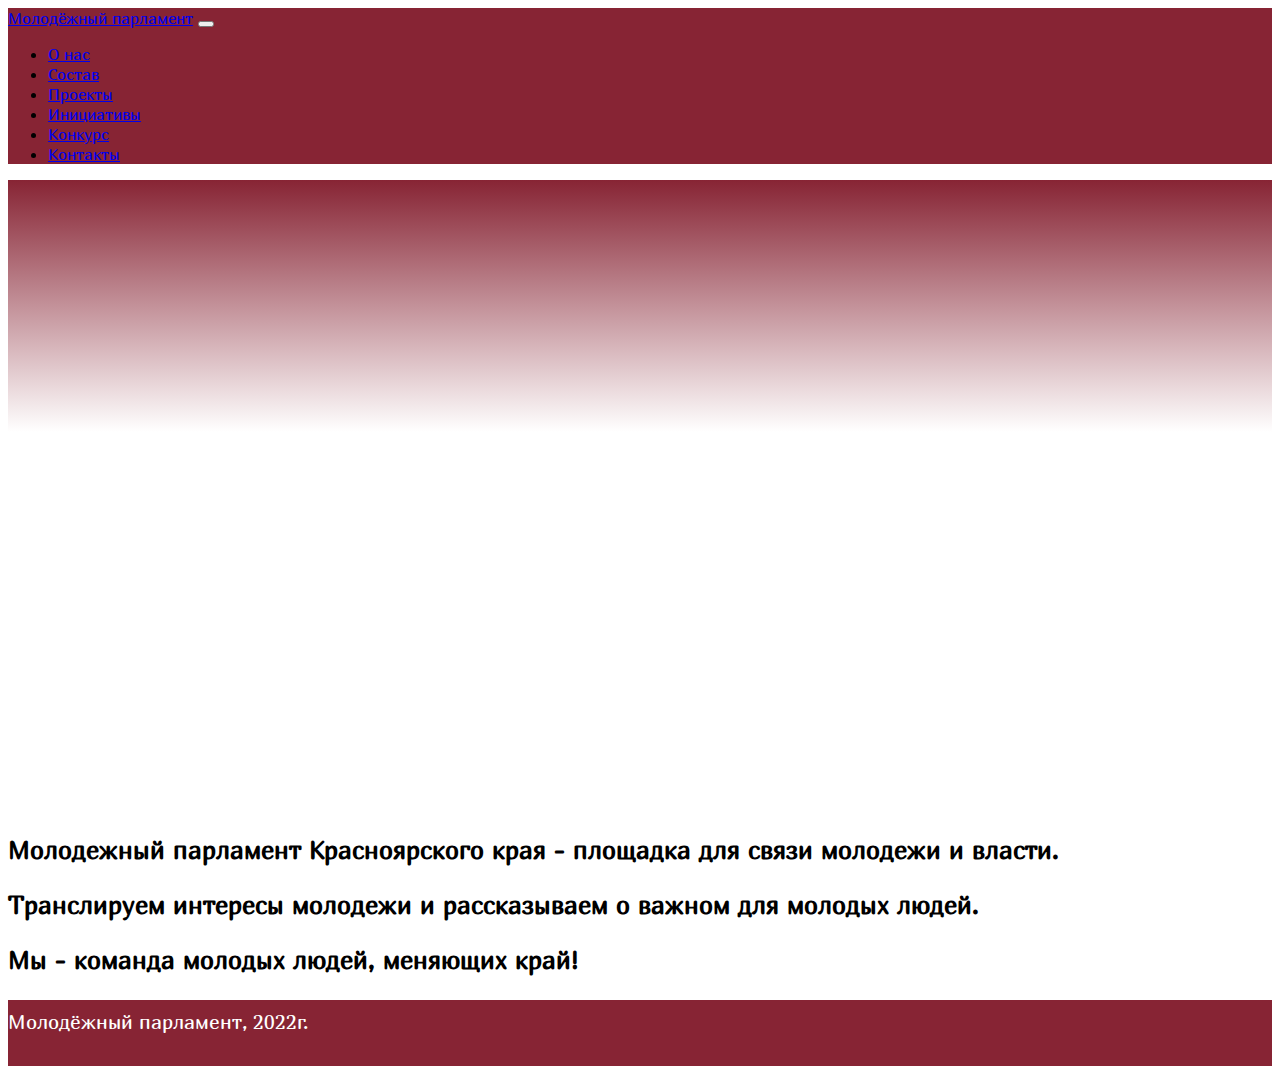
==== commit a2564adb: "1" ====
--- a/index.html
+++ b/index.html
@@ -67,9 +67,9 @@
   <!--<img src="./img/216A9855.jpg" class="mainfoto" alt="...">-->
     <div class="container">
       <div class="maindiv text-center">
-        <p>Молодежный парламент Красноярского края - площадка для связи молодежи и власти. Транслируем интересы молодежи и рассказываем о важном для молодых людей.</p>
-        <p>Ты можешь обратиться со своим вопросом или проблемой, и здесь твоя инициатива может принять форму закона.</p>
-        <p>Мы - команда молодых людей, меняющих край </p>
+        <p>Молодежный парламент Красноярского края - площадка для связи молодежи и власти.</p>
+        <p>Транслируем интересы молодежи и рассказываем о важном для молодых людей.</p>
+        <p>Мы - команда молодых людей, меняющих край! </p>
       </div>
 </div>
 <footer>
--- a/css/style.css
+++ b/css/style.css
@@ -5,7 +5,7 @@
 */
 @font-face {
   font-family: Marmelad;
-  src:   url("/font/Marmelad-Regular.ttf");
+  src:   url("../font/Marmelad-Regular.ttf");
   font-weight: normal;
   font-style: normal;
   font-style: bold;
@@ -19,7 +19,7 @@
 }
 .mainfoto
 {
-  background-image: linear-gradient(to top, transparent 60%, #872434),url(/img/216A9855.jpg);
+  background-image: linear-gradient(to top, transparent 60%, #872434),url("../img/216A9855.jpg");
   background-size: cover;
   background-position: center;
   width: 100%;
@@ -27,8 +27,8 @@
 }
 .maindiv
 {
-  font-size: 30px;
-  font-style: bold;
+  font-size: 25px;
+  font-weight: bold;
 }
 .ImgMycolor_first
 {
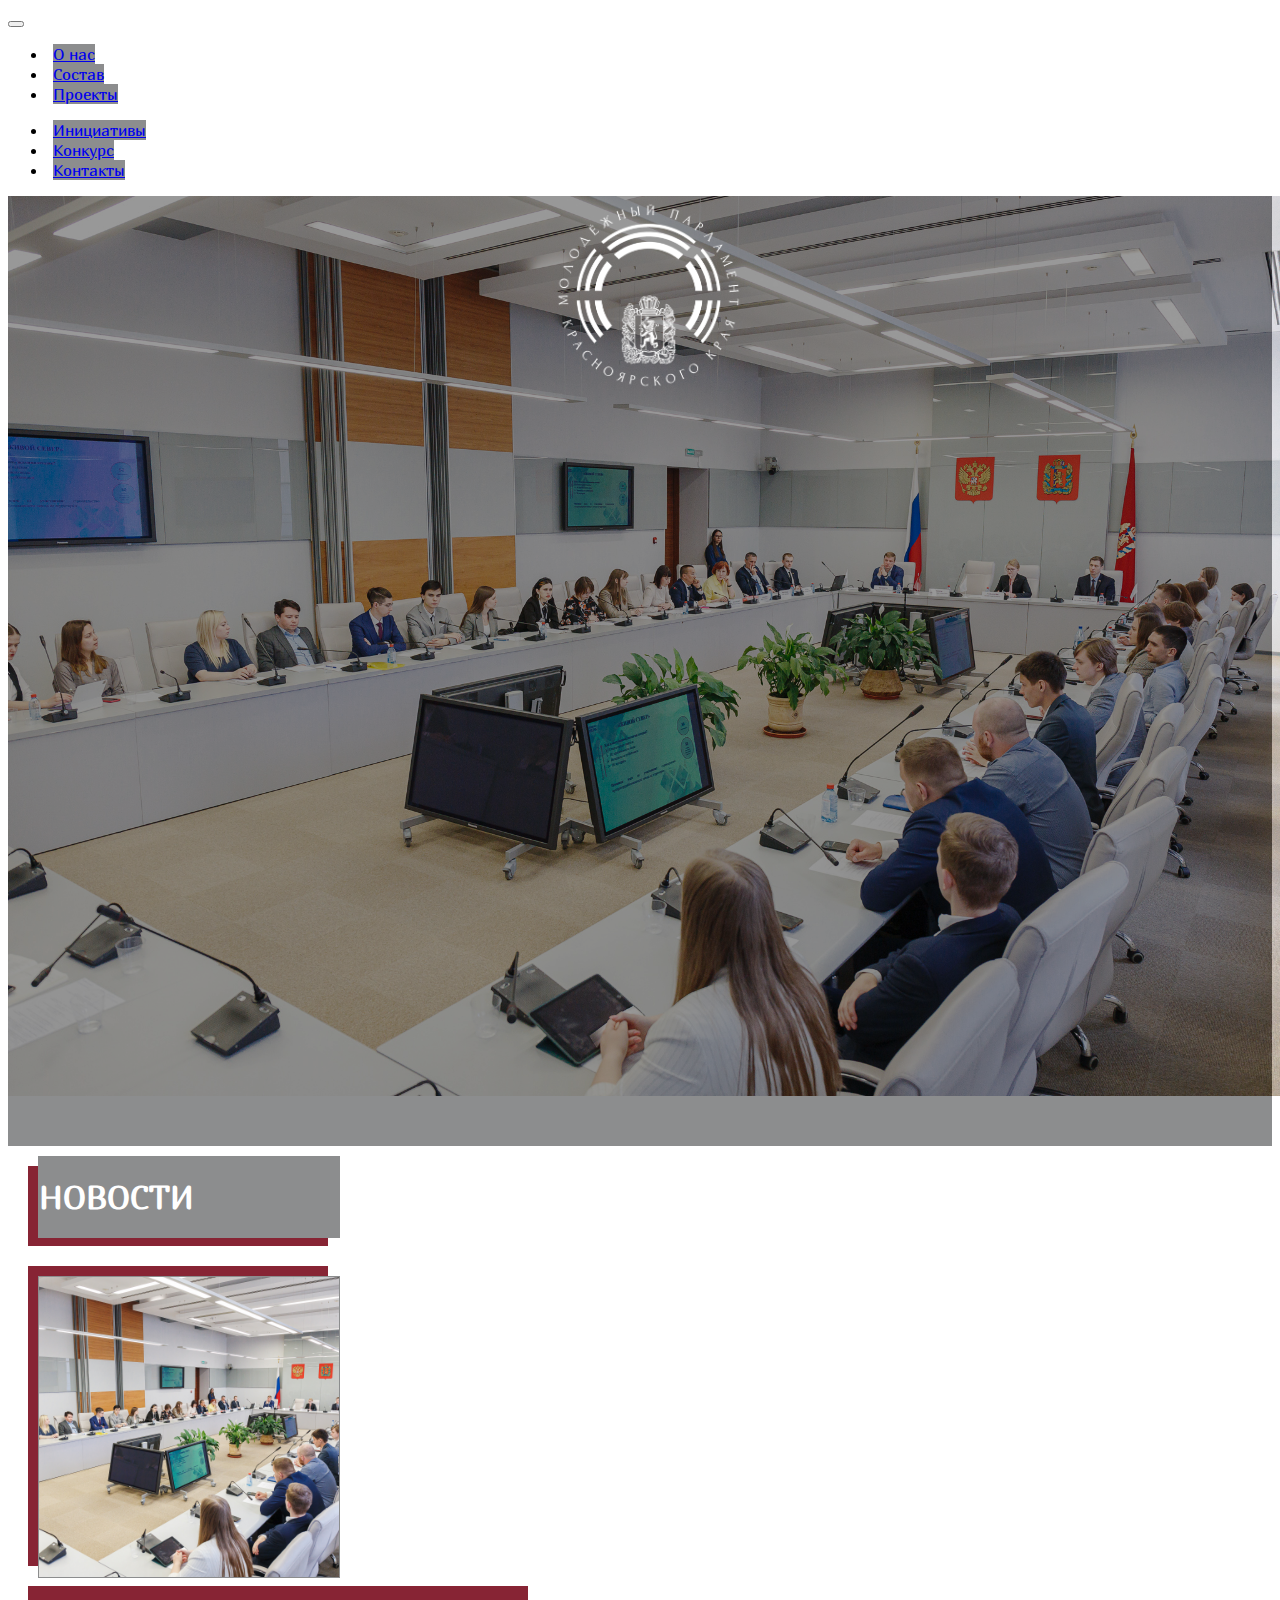
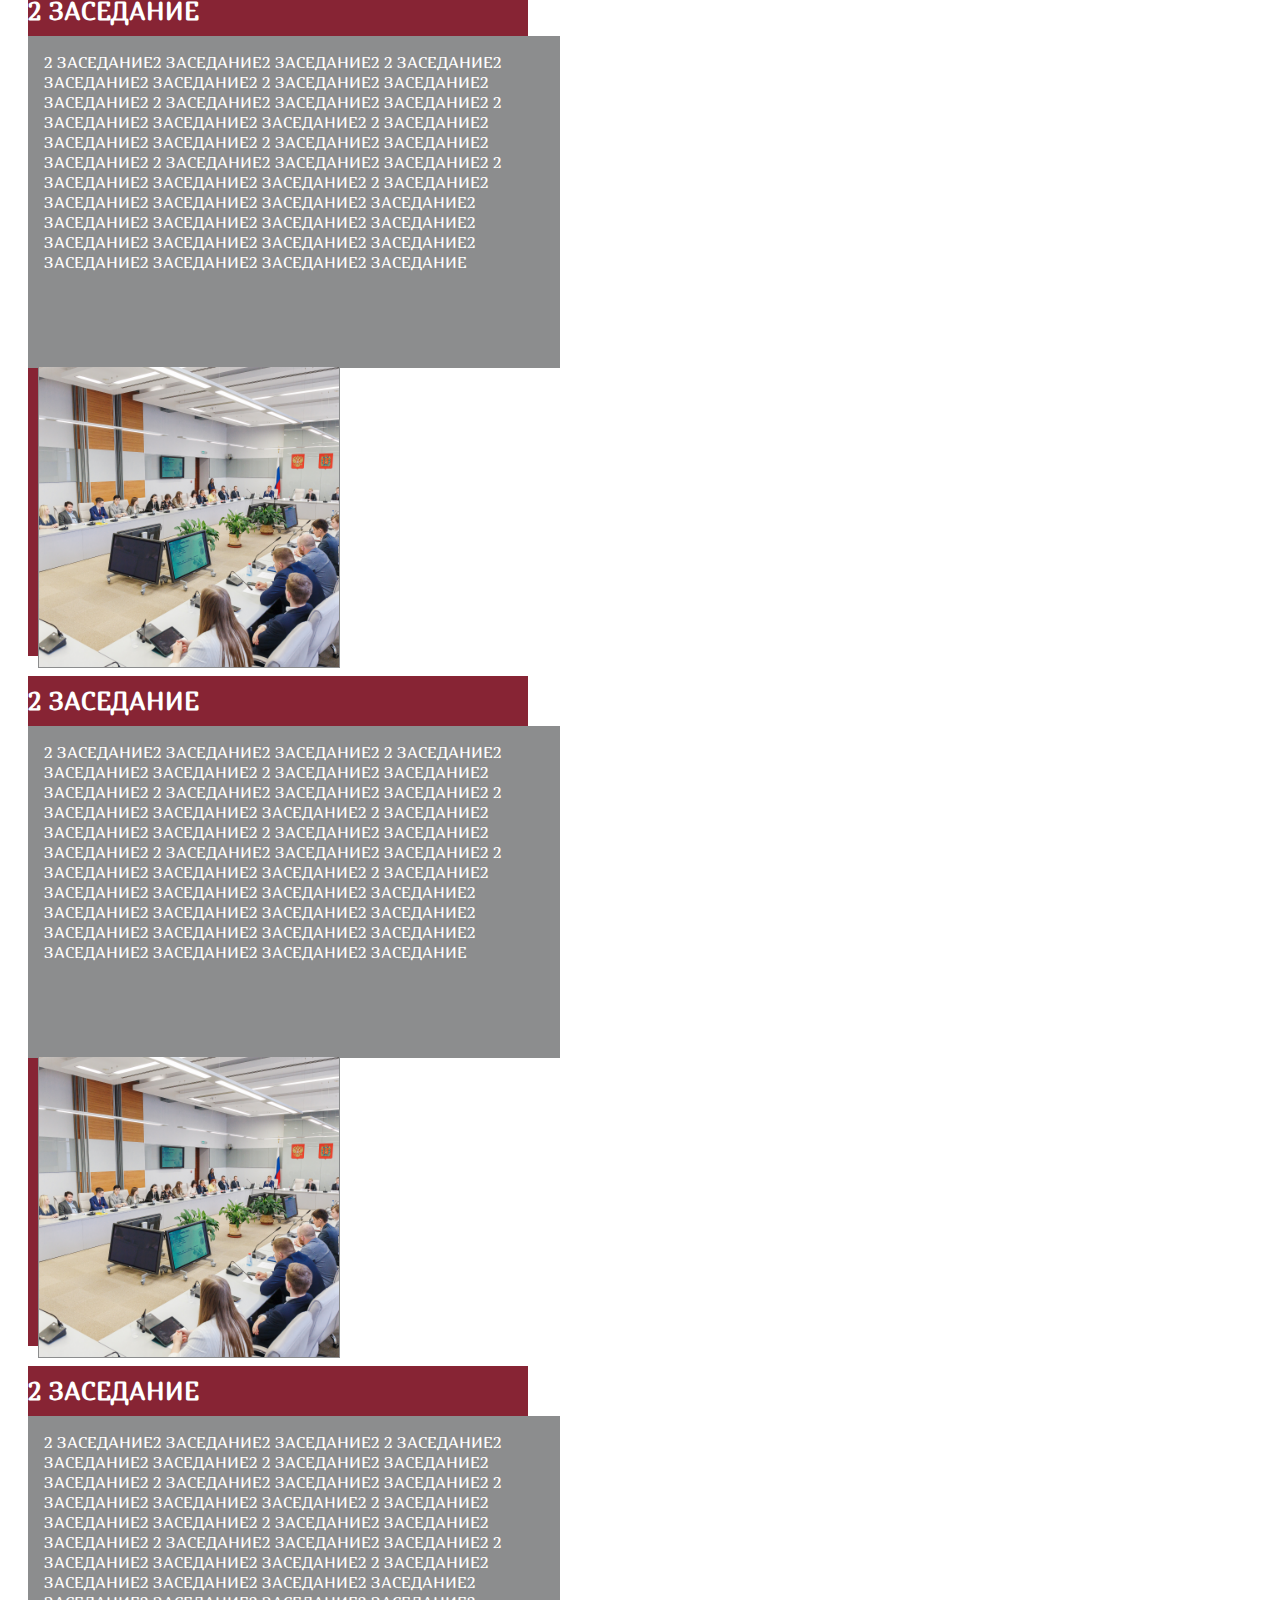
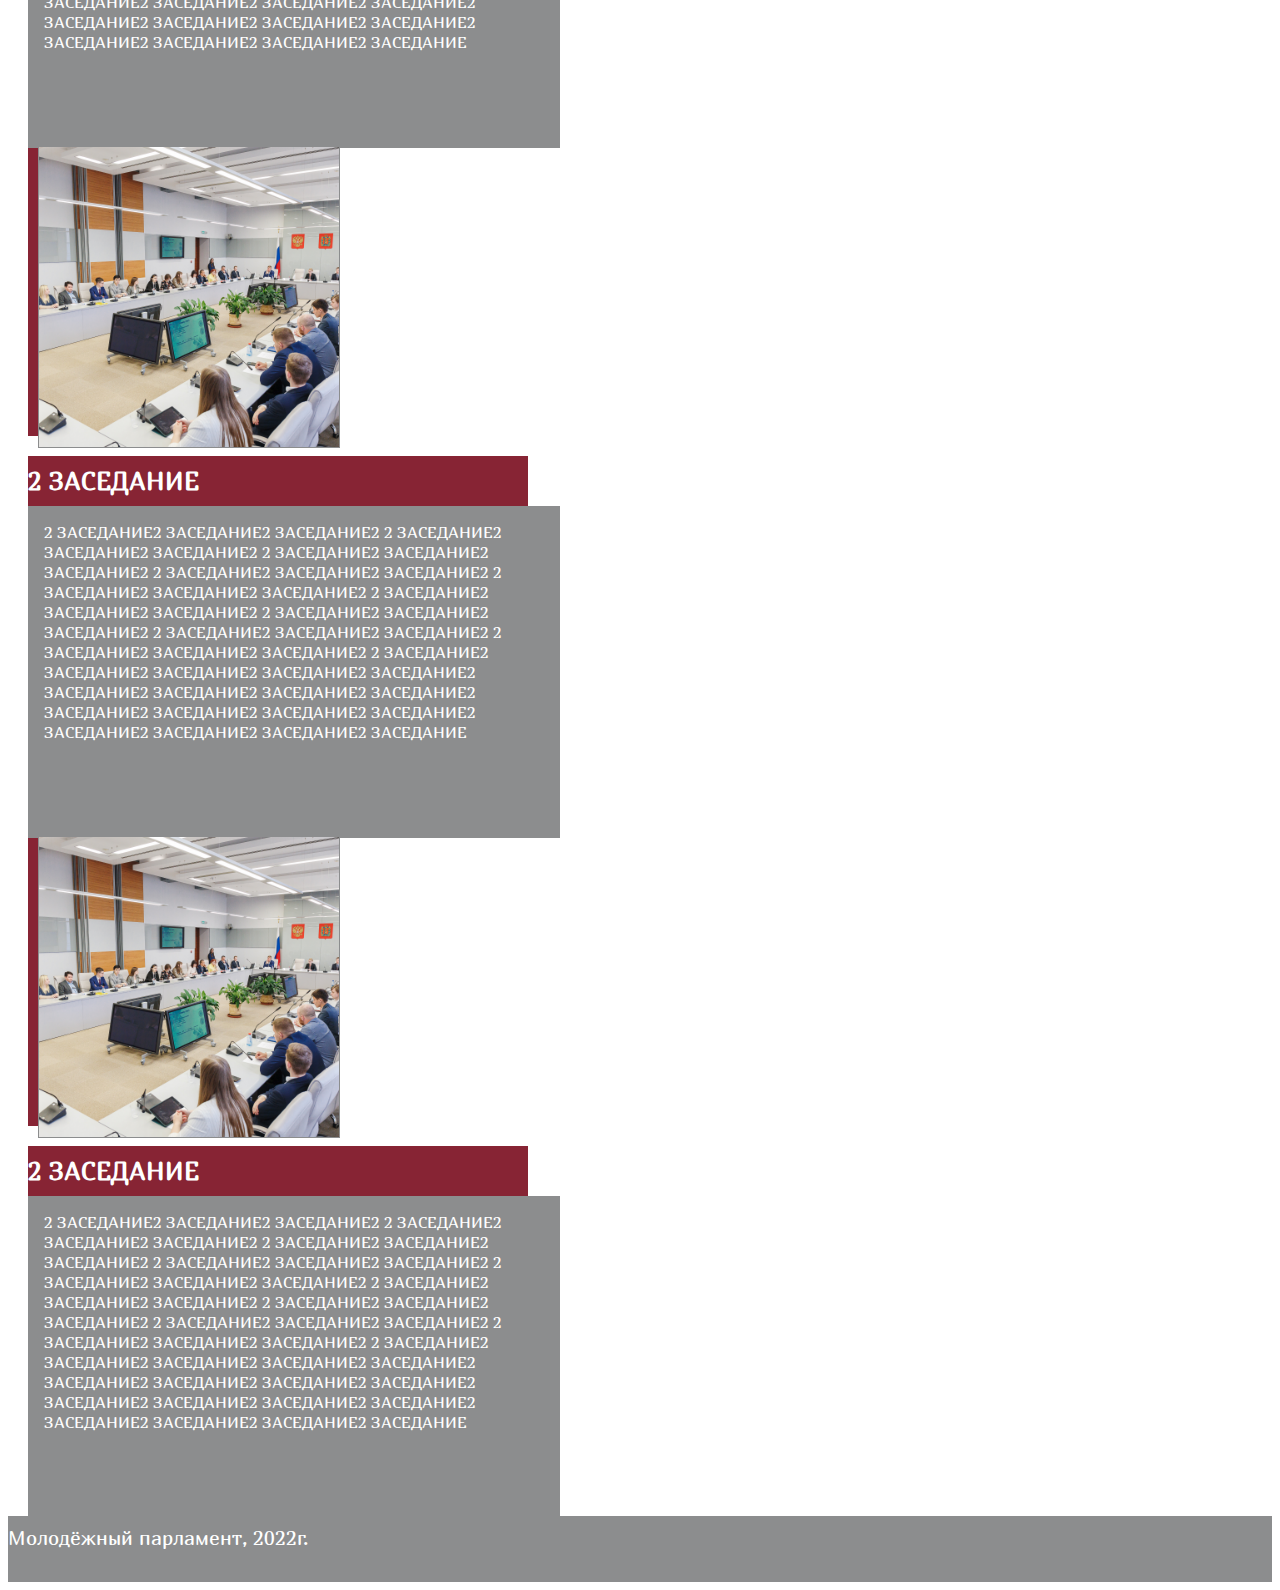
==== commit 2bcbf132: "новый дизайн" ====
--- a/index.html
+++ b/index.html
@@ -29,31 +29,32 @@
   <body>
     
 <header>
-  <nav class="navbar navbar-expand-lg navbar-dark Mycolor">
+  <nav class="navbar navbar-expand-lg navbar-dark Mycolor fixed-top">
     <div class="container-fluid ">
-      <a class="navbar-brand" href="./index.html">Молодёжный парламент</a>
       <button class="navbar-toggler" type="button" data-bs-toggle="collapse" data-bs-target="#navbarSupportedContent" aria-controls="navbarSupportedContent" aria-expanded="false" aria-label="Toggle navigation">
         <span class="navbar-toggler-icon"></span>
       </button>
       <div class="collapse navbar-collapse text-center" id="navbarSupportedContent">
+        <ul class="navbar-nav me-auto mb-2 mb-lg-0 w-100">
+          <li class="nav-item">
+            <a class="nav-link My" href="./About.html">О нас</a>
+          </li>
+          <li class="nav-item">
+            <a class="nav-link My" href="./Team.html">Состав</a>
+          </li>
+          <li class="nav-item">
+            <a class="nav-link My" href="./Projects.html">Проекты</a>
+          </li>
+        </ul>
         <ul class="navbar-nav me-auto mb-2 mb-lg-0 w-100 justify-content-end">
           <li class="nav-item">
-            <a class="nav-link " href="./About.html">О нас</a>
+            <a class="nav-link My"  href="./Initiatives.html">Инициативы</a>
           </li>
           <li class="nav-item">
-            <a class="nav-link" href="./Team.html">Состав</a>
+            <a class="nav-link My"  href="./Сontest.html">Конкурс</a>
           </li>
           <li class="nav-item">
-            <a class="nav-link" href="./Projects.html">Проекты</a>
-          </li>
-          <li class="nav-item">
-            <a class="nav-link"  href="./Initiatives.html">Инициативы</a>
-          </li>
-          <li class="nav-item">
-            <a class="nav-link"  href="./Сontest.html">Конкурс</a>
-          </li>
-          <li class="nav-item">
-            <a class="nav-link"  href="./Сontacts.html">Контакты</a>
+            <a class="nav-link My"  href="./Сontacts.html">Контакты</a>
           </li>
         </ul>
       </div>
@@ -62,18 +63,89 @@
 </header>
 
 <main>
-  <div class="mainfoto">
+  <!--<div class="mainfoto">
+    <img src="./img/main.jpg" class="mainfoto" alt="...">
+    <div class="mainfoto1">
+      <img src="./img/logo_mp_krasnoe.png" class="mainfoto1" alt="">
+    </div>
   </div>
-  <!--<img src="./img/216A9855.jpg" class="mainfoto" alt="...">-->
-    <div class="container">
-      <div class="maindiv text-center">
-        <p>Молодежный парламент Красноярского края - площадка для связи молодежи и власти.</p>
-        <p>Транслируем интересы молодежи и рассказываем о важном для молодых людей.</p>
-        <p>Мы - команда молодых людей, меняющих край! </p>
+  <div class="mainfoto1">
+    <img src="./img/logo_mp_krasnoe.png" class="mainfoto1" alt="">
+  </div>
+-->
+<div class="mainfoto_i">
+  <img src="./img/main.jpg" class="mainfoto" alt="">
+<div class="mainfoto1">
+  <img src="./img/logo_mp_beloe.png" class="mainfoto1" alt="">
+</div>
+</div>
+<div class="prosto"></div>
+<div class="container">
+  <div class="pblok text-center">
+    <div class="pblok1">
+      <h1 class="h1pblok">НОВОСТИ</h1>
+    </div>
+  </div>
+  <div class="row justify-content-center align-items-center">
+    <div class="fpblok text-center">
+      <div class="fpblok1">
+          <img src="./img/main.jpg" class="foto" alt="">
       </div>
+    </div>
+    <div class="npblok text-center">
+      <h2 class="h2pblok">2 ЗАСЕДАНИЕ</h2>
+      <div class="npblok1">
+        2 ЗАСЕДАНИЕ2 ЗАСЕДАНИЕ2 ЗАСЕДАНИЕ2  2 ЗАСЕДАНИЕ2 ЗАСЕДАНИЕ2 ЗАСЕДАНИЕ2 2 ЗАСЕДАНИЕ2 ЗАСЕДАНИЕ2 ЗАСЕДАНИЕ2 2 ЗАСЕДАНИЕ2 ЗАСЕДАНИЕ2 ЗАСЕДАНИЕ2 2 ЗАСЕДАНИЕ2 ЗАСЕДАНИЕ2 ЗАСЕДАНИЕ2 2 ЗАСЕДАНИЕ2 ЗАСЕДАНИЕ2 ЗАСЕДАНИЕ2 2 ЗАСЕДАНИЕ2 ЗАСЕДАНИЕ2 ЗАСЕДАНИЕ2 2 ЗАСЕДАНИЕ2 ЗАСЕДАНИЕ2 ЗАСЕДАНИЕ2 2 ЗАСЕДАНИЕ2 ЗАСЕДАНИЕ2 ЗАСЕДАНИЕ2 2 ЗАСЕДАНИЕ2 ЗАСЕДАНИЕ2 ЗАСЕДАНИЕ2 ЗАСЕДАНИЕ2 ЗАСЕДАНИЕ2 ЗАСЕДАНИЕ2 ЗАСЕДАНИЕ2 ЗАСЕДАНИЕ2 ЗАСЕДАНИЕ2 ЗАСЕДАНИЕ2 ЗАСЕДАНИЕ2 ЗАСЕДАНИЕ2 ЗАСЕДАНИЕ2 ЗАСЕДАНИЕ2 ЗАСЕДАНИЕ2 ЗАСЕДАНИЕ2 ЗАСЕДАНИЕ
+      </div>
+    </div>
+    <div class="fpblok text-center">
+      <div class="fpblok1">
+          <img src="./img/main.jpg" class="foto" alt="">
+      </div>
+    </div>
+    <div class="npblok text-center">
+      <h2 class="h2pblok">2 ЗАСЕДАНИЕ</h2>
+      <div class="npblok1">
+        2 ЗАСЕДАНИЕ2 ЗАСЕДАНИЕ2 ЗАСЕДАНИЕ2  2 ЗАСЕДАНИЕ2 ЗАСЕДАНИЕ2 ЗАСЕДАНИЕ2 2 ЗАСЕДАНИЕ2 ЗАСЕДАНИЕ2 ЗАСЕДАНИЕ2 2 ЗАСЕДАНИЕ2 ЗАСЕДАНИЕ2 ЗАСЕДАНИЕ2 2 ЗАСЕДАНИЕ2 ЗАСЕДАНИЕ2 ЗАСЕДАНИЕ2 2 ЗАСЕДАНИЕ2 ЗАСЕДАНИЕ2 ЗАСЕДАНИЕ2 2 ЗАСЕДАНИЕ2 ЗАСЕДАНИЕ2 ЗАСЕДАНИЕ2 2 ЗАСЕДАНИЕ2 ЗАСЕДАНИЕ2 ЗАСЕДАНИЕ2 2 ЗАСЕДАНИЕ2 ЗАСЕДАНИЕ2 ЗАСЕДАНИЕ2 2 ЗАСЕДАНИЕ2 ЗАСЕДАНИЕ2 ЗАСЕДАНИЕ2 ЗАСЕДАНИЕ2 ЗАСЕДАНИЕ2 ЗАСЕДАНИЕ2 ЗАСЕДАНИЕ2 ЗАСЕДАНИЕ2 ЗАСЕДАНИЕ2 ЗАСЕДАНИЕ2 ЗАСЕДАНИЕ2 ЗАСЕДАНИЕ2 ЗАСЕДАНИЕ2 ЗАСЕДАНИЕ2 ЗАСЕДАНИЕ2 ЗАСЕДАНИЕ2 ЗАСЕДАНИЕ
+      </div>
+    </div>
+    <div class="fpblok text-center">
+      <div class="fpblok1">
+          <img src="./img/main.jpg" class="foto" alt="">
+      </div>
+    </div>
+    <div class="npblok text-center">
+      <h2 class="h2pblok">2 ЗАСЕДАНИЕ</h2>
+      <div class="npblok1">
+        2 ЗАСЕДАНИЕ2 ЗАСЕДАНИЕ2 ЗАСЕДАНИЕ2  2 ЗАСЕДАНИЕ2 ЗАСЕДАНИЕ2 ЗАСЕДАНИЕ2 2 ЗАСЕДАНИЕ2 ЗАСЕДАНИЕ2 ЗАСЕДАНИЕ2 2 ЗАСЕДАНИЕ2 ЗАСЕДАНИЕ2 ЗАСЕДАНИЕ2 2 ЗАСЕДАНИЕ2 ЗАСЕДАНИЕ2 ЗАСЕДАНИЕ2 2 ЗАСЕДАНИЕ2 ЗАСЕДАНИЕ2 ЗАСЕДАНИЕ2 2 ЗАСЕДАНИЕ2 ЗАСЕДАНИЕ2 ЗАСЕДАНИЕ2 2 ЗАСЕДАНИЕ2 ЗАСЕДАНИЕ2 ЗАСЕДАНИЕ2 2 ЗАСЕДАНИЕ2 ЗАСЕДАНИЕ2 ЗАСЕДАНИЕ2 2 ЗАСЕДАНИЕ2 ЗАСЕДАНИЕ2 ЗАСЕДАНИЕ2 ЗАСЕДАНИЕ2 ЗАСЕДАНИЕ2 ЗАСЕДАНИЕ2 ЗАСЕДАНИЕ2 ЗАСЕДАНИЕ2 ЗАСЕДАНИЕ2 ЗАСЕДАНИЕ2 ЗАСЕДАНИЕ2 ЗАСЕДАНИЕ2 ЗАСЕДАНИЕ2 ЗАСЕДАНИЕ2 ЗАСЕДАНИЕ2 ЗАСЕДАНИЕ2 ЗАСЕДАНИЕ
+      </div>
+    </div>
+    <div class="fpblok text-center">
+      <div class="fpblok1">
+          <img src="./img/main.jpg" class="foto" alt="">
+      </div>
+    </div>
+    <div class="npblok text-center">
+      <h2 class="h2pblok">2 ЗАСЕДАНИЕ</h2>
+      <div class="npblok1">
+        2 ЗАСЕДАНИЕ2 ЗАСЕДАНИЕ2 ЗАСЕДАНИЕ2  2 ЗАСЕДАНИЕ2 ЗАСЕДАНИЕ2 ЗАСЕДАНИЕ2 2 ЗАСЕДАНИЕ2 ЗАСЕДАНИЕ2 ЗАСЕДАНИЕ2 2 ЗАСЕДАНИЕ2 ЗАСЕДАНИЕ2 ЗАСЕДАНИЕ2 2 ЗАСЕДАНИЕ2 ЗАСЕДАНИЕ2 ЗАСЕДАНИЕ2 2 ЗАСЕДАНИЕ2 ЗАСЕДАНИЕ2 ЗАСЕДАНИЕ2 2 ЗАСЕДАНИЕ2 ЗАСЕДАНИЕ2 ЗАСЕДАНИЕ2 2 ЗАСЕДАНИЕ2 ЗАСЕДАНИЕ2 ЗАСЕДАНИЕ2 2 ЗАСЕДАНИЕ2 ЗАСЕДАНИЕ2 ЗАСЕДАНИЕ2 2 ЗАСЕДАНИЕ2 ЗАСЕДАНИЕ2 ЗАСЕДАНИЕ2 ЗАСЕДАНИЕ2 ЗАСЕДАНИЕ2 ЗАСЕДАНИЕ2 ЗАСЕДАНИЕ2 ЗАСЕДАНИЕ2 ЗАСЕДАНИЕ2 ЗАСЕДАНИЕ2 ЗАСЕДАНИЕ2 ЗАСЕДАНИЕ2 ЗАСЕДАНИЕ2 ЗАСЕДАНИЕ2 ЗАСЕДАНИЕ2 ЗАСЕДАНИЕ2 ЗАСЕДАНИЕ
+      </div>
+    </div>
+    <div class="fpblok text-center">
+      <div class="fpblok1">
+          <img src="./img/main.jpg" class="foto" alt="">
+      </div>
+    </div>
+    <div class="npblok text-center">
+      <h2 class="h2pblok">2 ЗАСЕДАНИЕ</h2>
+      <div class="npblok1">
+        2 ЗАСЕДАНИЕ2 ЗАСЕДАНИЕ2 ЗАСЕДАНИЕ2  2 ЗАСЕДАНИЕ2 ЗАСЕДАНИЕ2 ЗАСЕДАНИЕ2 2 ЗАСЕДАНИЕ2 ЗАСЕДАНИЕ2 ЗАСЕДАНИЕ2 2 ЗАСЕДАНИЕ2 ЗАСЕДАНИЕ2 ЗАСЕДАНИЕ2 2 ЗАСЕДАНИЕ2 ЗАСЕДАНИЕ2 ЗАСЕДАНИЕ2 2 ЗАСЕДАНИЕ2 ЗАСЕДАНИЕ2 ЗАСЕДАНИЕ2 2 ЗАСЕДАНИЕ2 ЗАСЕДАНИЕ2 ЗАСЕДАНИЕ2 2 ЗАСЕДАНИЕ2 ЗАСЕДАНИЕ2 ЗАСЕДАНИЕ2 2 ЗАСЕДАНИЕ2 ЗАСЕДАНИЕ2 ЗАСЕДАНИЕ2 2 ЗАСЕДАНИЕ2 ЗАСЕДАНИЕ2 ЗАСЕДАНИЕ2 ЗАСЕДАНИЕ2 ЗАСЕДАНИЕ2 ЗАСЕДАНИЕ2 ЗАСЕДАНИЕ2 ЗАСЕДАНИЕ2 ЗАСЕДАНИЕ2 ЗАСЕДАНИЕ2 ЗАСЕДАНИЕ2 ЗАСЕДАНИЕ2 ЗАСЕДАНИЕ2 ЗАСЕДАНИЕ2 ЗАСЕДАНИЕ2 ЗАСЕДАНИЕ2 ЗАСЕДАНИЕ
+      </div>
+    </div>
+  </div>  
 </div>
 <footer>
-  <div class="container">
+  <div class="text-center">
   Молодёжный парламент, 2022г.
   </div>
 </footer>
--- a/css/style.css
+++ b/css/style.css
@@ -1,5 +1,5 @@
 /*  
-    background-color: 872434; - бордовый
+    background-color: #872434; - бордовый
     background-color: #8C8D8E; - серый
     background-color: #111C24; - тёмно серый
 */
@@ -15,16 +15,176 @@
 }
 .Mycolor
 {
-  background-color: #872434 ;
+  background-color: transparent ;
+}
+.My
+{
+  background-color: #8C8D8E;
+  margin: 5PX;
+}
+.mainfoto_i
+{
+  width: 100%;
+  height: 100vh;
+  background-color: #000;
 }
 .mainfoto
 {
-  background-image: linear-gradient(to top, transparent 60%, #872434),url("../img/216A9855.jpg");
-  background-size: cover;
-  background-position: center;
-  width: 100%;
-  height: 70vh;
-}
+  width: 100%;
+  height: 100vh;
+  background-color: #000;
+  object-fit: cover;
+  object-position: center;
+  position: absolute;
+  opacity: 60%;
+}
+.mainfoto1
+{
+  width: 100%;
+  height: 200px;
+  object-fit:contain;
+  object-position: top;
+  position: absolute;
+}
+.prosto
+{
+  width: 100%;
+  height: 50px;
+  background-color: #8C8D8E;
+}
+.pblok
+{
+  width: 300px;
+  height: 80px;
+  background-color: #872434;
+  margin: 20px;
+  padding: 0px;
+  color: #fff;
+}
+.pblok1
+{
+  position: absolute;
+  background-color: #8C8D8E;
+  width: 300px;
+  height: 80px;
+  margin-top: -10px;
+  margin-left: 10px;
+  border: #8C8D8E solid 1px;
+  color: #fff;
+}
+.h1pblok
+{
+  color: #fff;
+  margin: 0;
+  line-height: 80px;
+}
+.h2pblok
+{
+  color: #fff;
+  margin: 0;
+  font-size: 25px;
+  line-height: 50px;
+}
+.foto
+{
+  width: 100%;
+  height: 100%;
+  object-fit: cover;
+  object-position: center;
+}
+.fpblok
+{
+  width: 300px;
+  height: 300px;
+  background-color: #872434;
+  margin: 20px;
+  padding: 0px;
+  color: #fff;
+}
+.fpblok1
+{
+  position: absolute;
+  background-color: #8C8D8E;
+  width: 300px;
+  height: 300px;
+  margin-top: 10px;
+  margin-left: 10px;
+  border: #8C8D8E solid 1px;
+  color: #fff;
+}
+.npblok
+{
+  width: 500px;
+  height: 350px;
+  background-color: #872434;
+  margin: 20px;
+  padding: 0px;
+  color: #fff;
+}
+.npblok1
+{
+  position: absolute;
+  padding: 15px;
+  background-color: #8C8D8E;
+  width: 500px;
+  height: 300px;
+  border: #8C8D8E solid 1px;
+  color: #fff;
+}
+
+
+
+
+
+
+
+
+
+
+
+
+
+
+
+
+
+
+
+
+
+
+
+
+
+
+
+
+
+
+
+
+
+
+
+
+
+
+
+
+
+
+
+
+
+
+
+
+
+
+
+
+
+
 .maindiv
 {
   font-size: 25px;
@@ -120,7 +280,7 @@
 {
   width: 100%;
   height: 56px;
-  background-color: #872434 ;
+  background-color: #8C8D8E;
   color: #fff;
   font-size: 20px;
   padding-top: 10px;
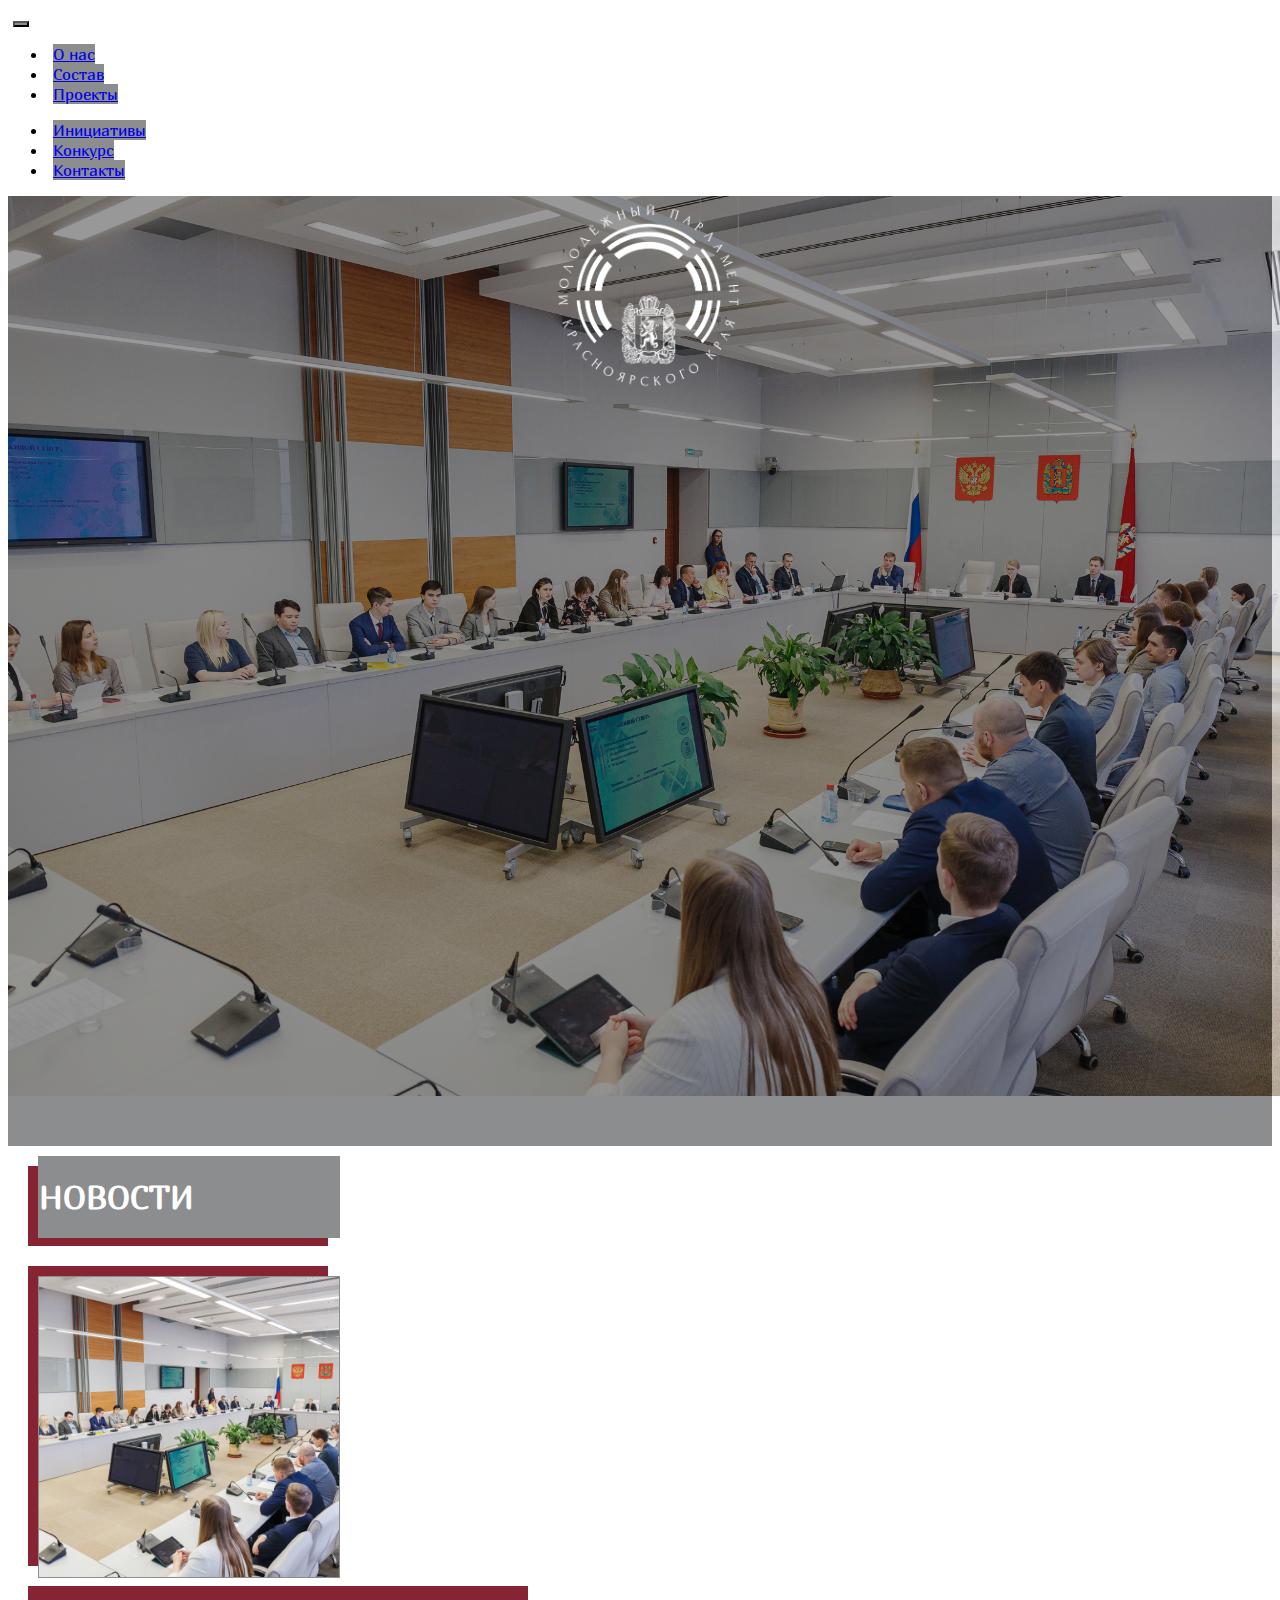
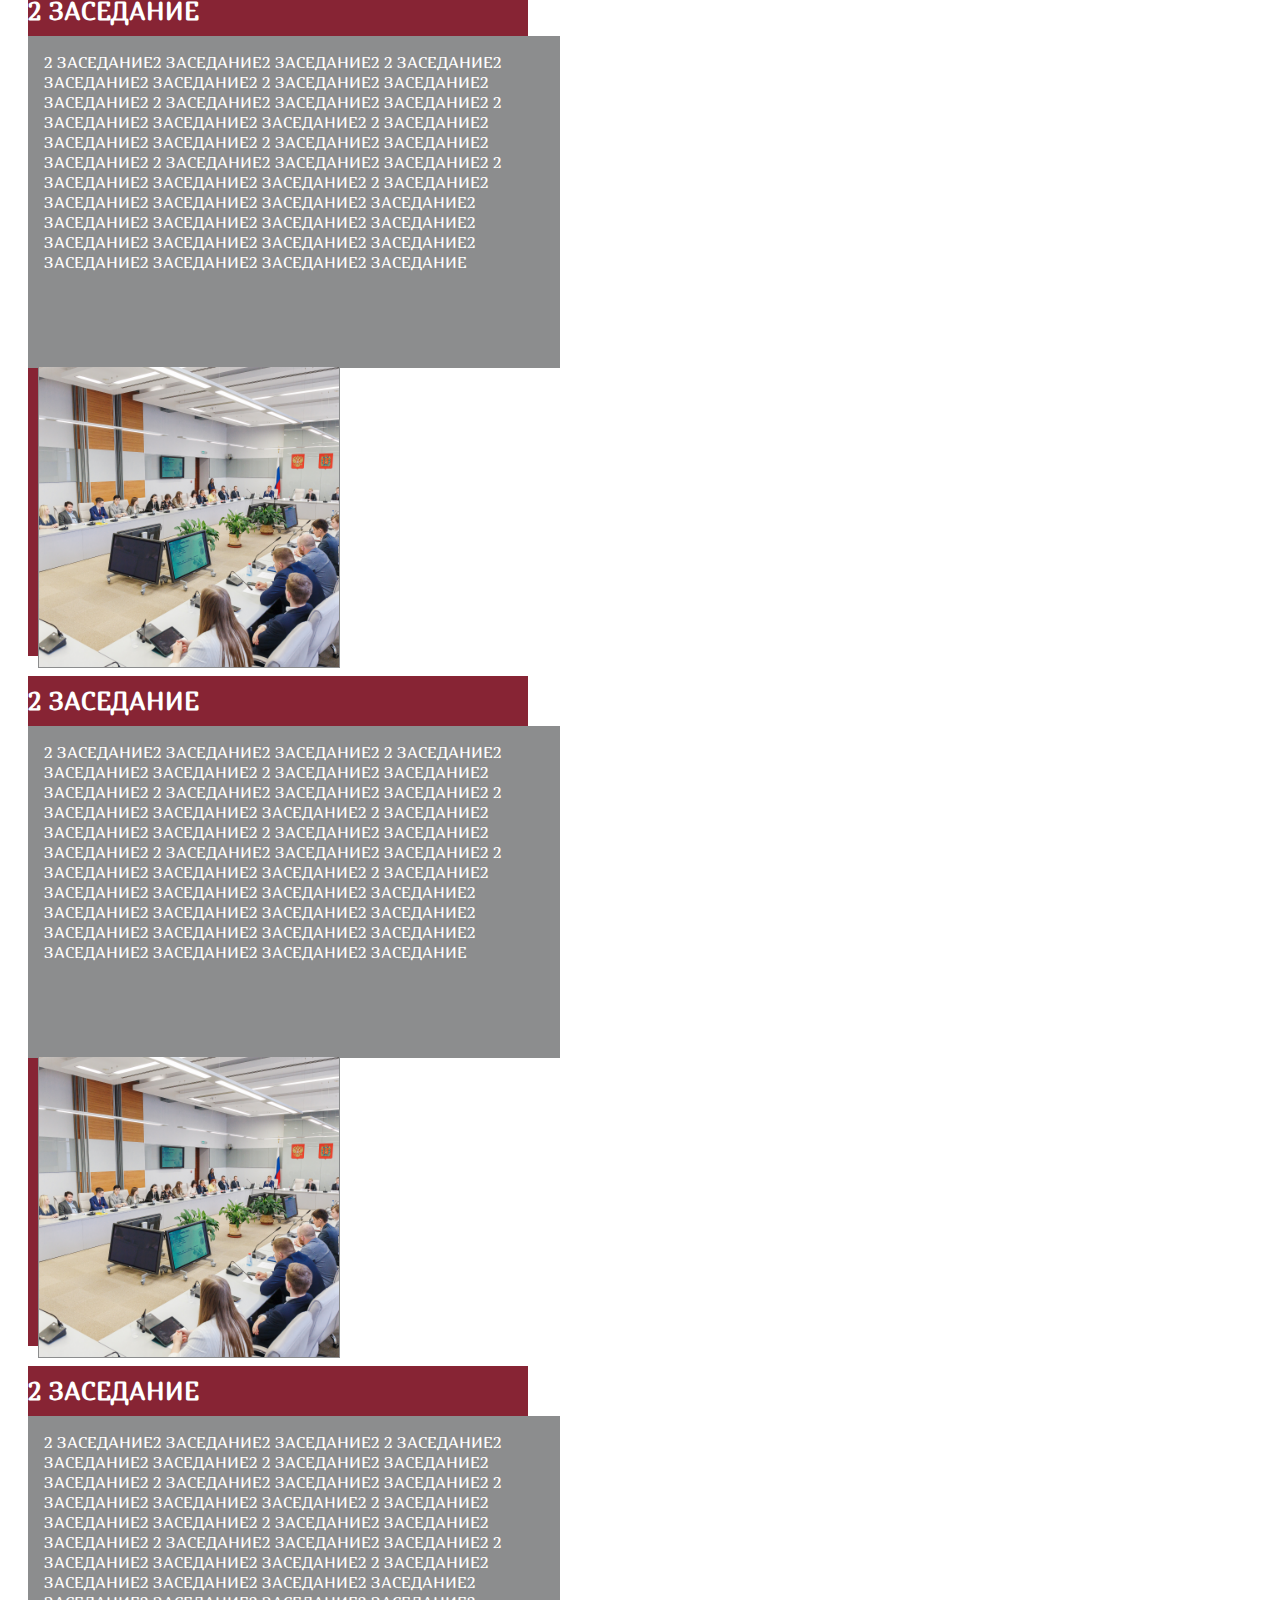
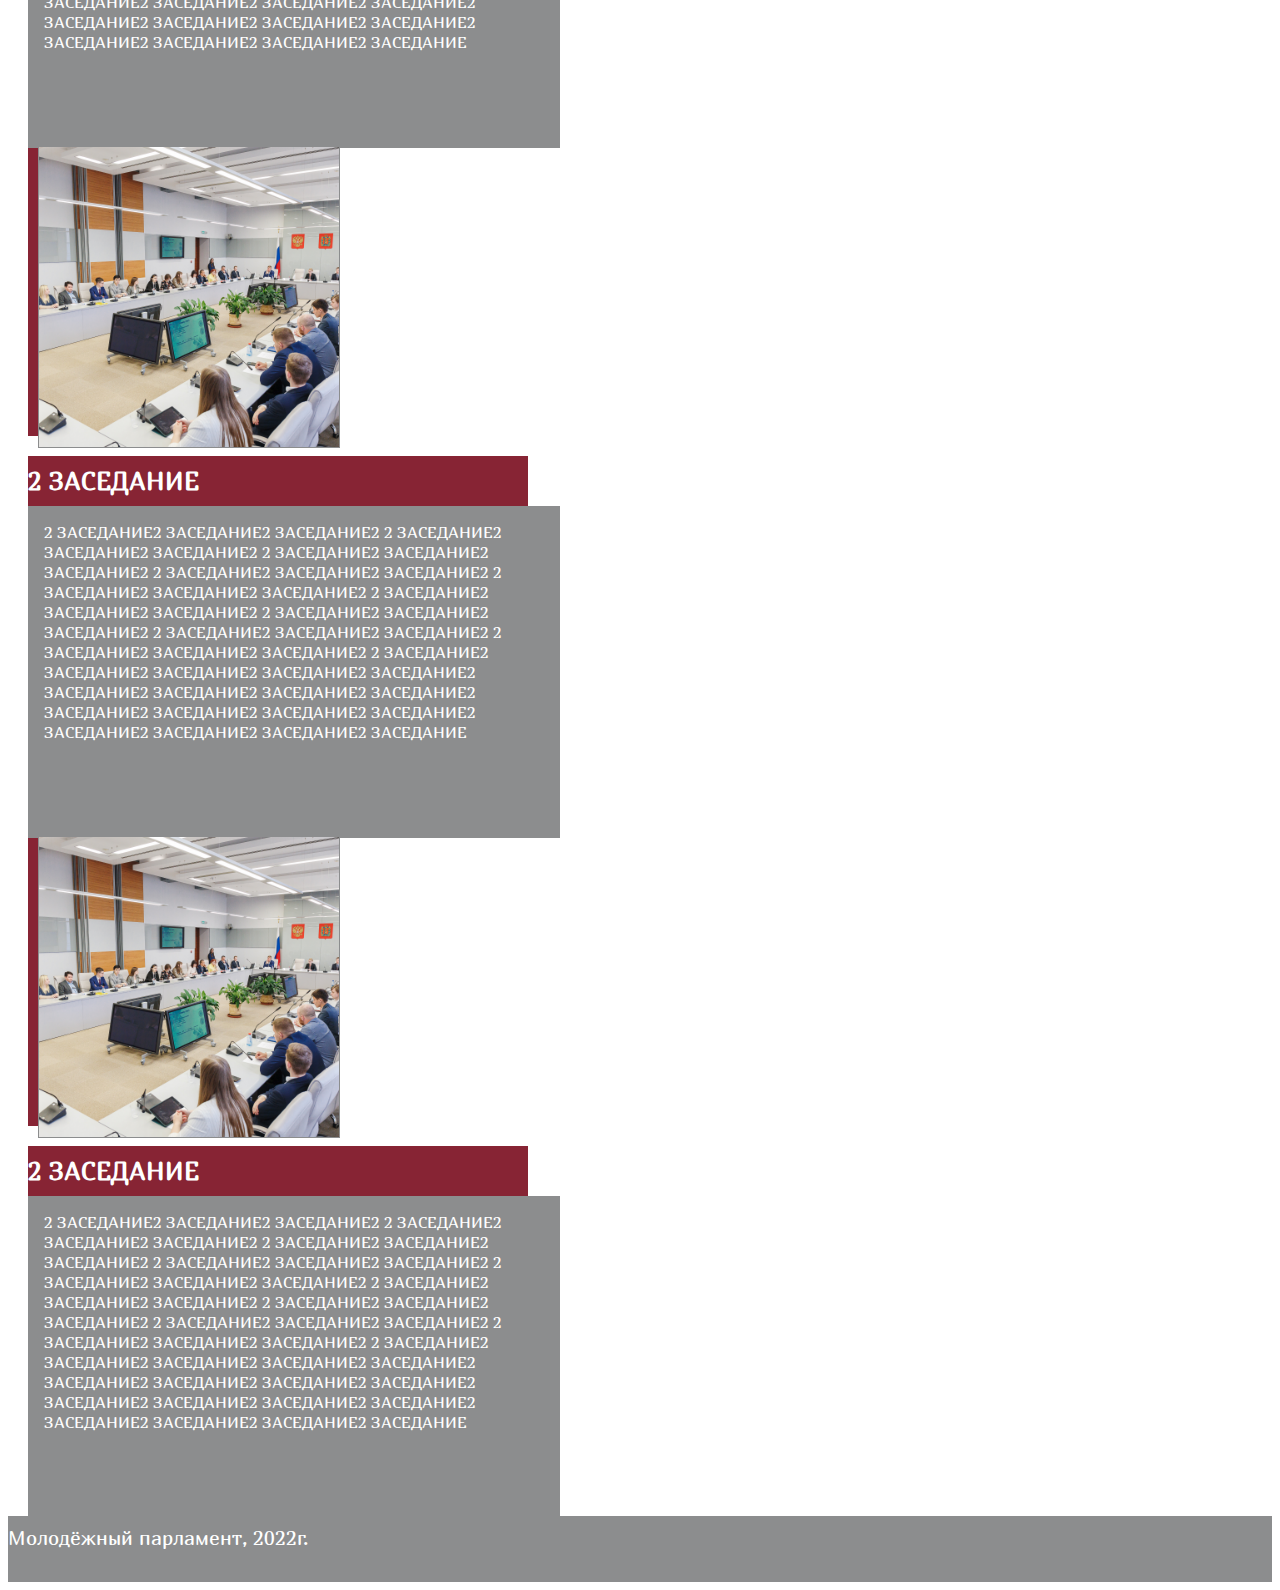
==== commit 6f3de5ad: "кнопка меню" ====
--- a/index.html
+++ b/index.html
@@ -31,7 +31,7 @@
 <header>
   <nav class="navbar navbar-expand-lg navbar-dark Mycolor fixed-top">
     <div class="container-fluid ">
-      <button class="navbar-toggler" type="button" data-bs-toggle="collapse" data-bs-target="#navbarSupportedContent" aria-controls="navbarSupportedContent" aria-expanded="false" aria-label="Toggle navigation">
+      <button class="navbar-toggler My" type="button" data-bs-toggle="collapse" data-bs-target="#navbarSupportedContent" aria-controls="navbarSupportedContent" aria-expanded="false" aria-label="Toggle navigation">
         <span class="navbar-toggler-icon"></span>
       </button>
       <div class="collapse navbar-collapse text-center" id="navbarSupportedContent">
